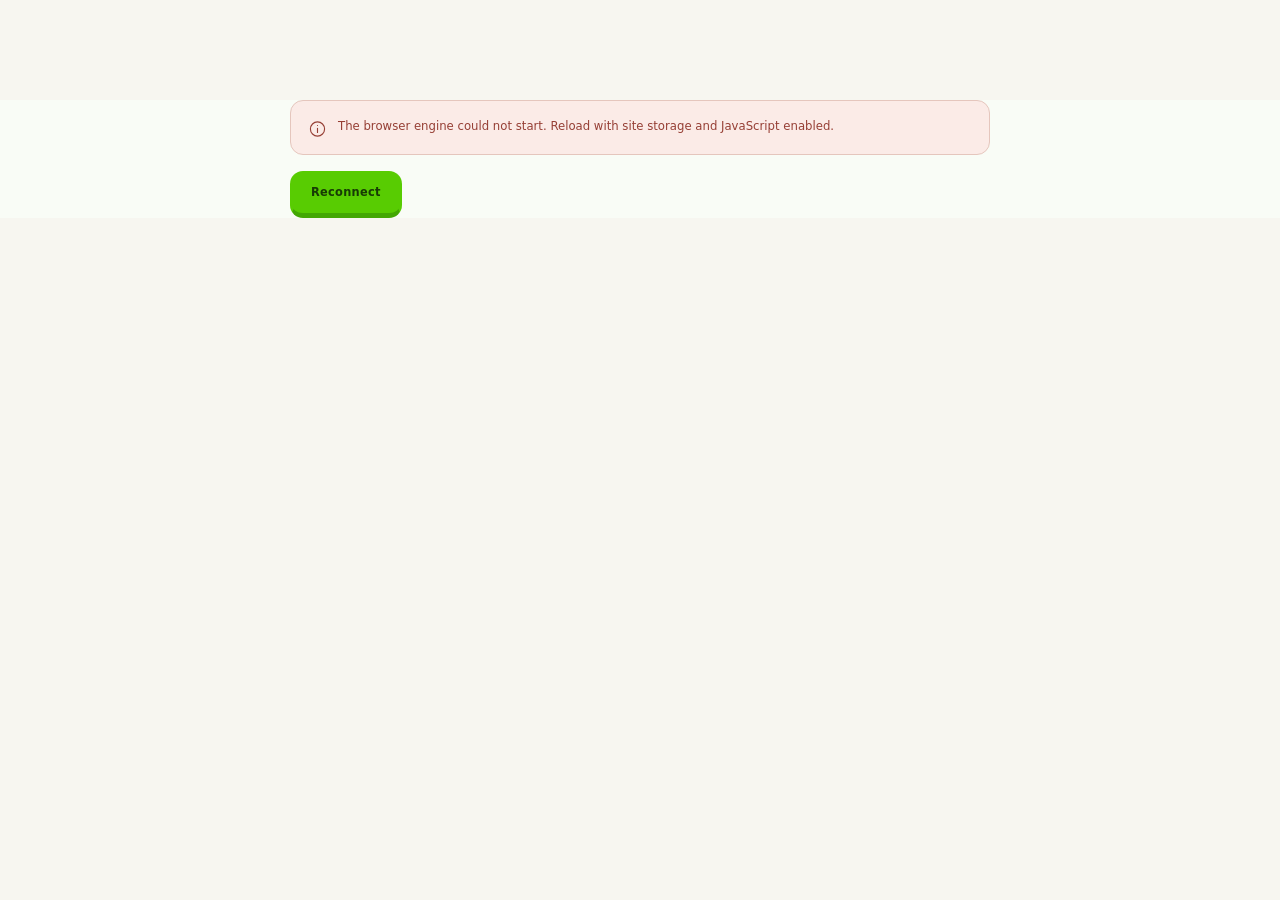
==== site/index.html @ 81c1c017 "Add runnable private browser learning edition" ====
<!doctype html>
<html lang="en">
<head>
  <meta charset="utf-8">
  <meta name="viewport" content="width=device-width, initial-scale=1">
  <meta name="theme-color" content="#58cc02">
  <meta name="description" content="A personal Chinese B learning atelier for Emmalyne, connecting Chinese communication with thoughtful hospitality.">
  <title>Emmalyne · Chinese Atelier</title>
  <link rel="icon" href="../public/assets/mark.svg" type="image/svg+xml">
  <link rel="stylesheet" href="./styles.css">
  <link rel="stylesheet" href="./daily.css">
  <link rel="stylesheet" href="./adventure.css">
  <script type="module" src="./boot.js"></script>
<link rel="stylesheet" href="./browser.css"></head>
<body>
  <a class="skip-link" href="#main">Skip to content</a>
  <div id="app"><div class="loading-screen"><span class="brand-mark">旅</span><p><span id="engine-status" role="status">Preparing your 20-lesson course…</span><small>First visit downloads a private learning engine. Progress stays in this browser.</small></p></div></div>
  <div id="toast" role="status" aria-live="polite"></div>
  <noscript>This learning app needs JavaScript. Enable JavaScript, then reload.</noscript>
</body>
</html>
---- site/styles.css ----
@charset "UTF-8";
:root{--paper:#f7f6f0;--white:#fffefa;--ink:#263b35;--muted:#6f7770;--line:#dedfd5;--green:#234b44;--green-light:#eaf0e8;--rust:#ad5c40;--sand:#eadfca;--red:#a33f35;--gold:#987d47;--sidebar:240px;--radius:15px;font-family:-apple-system,BlinkMacSystemFont,"Segoe UI","Noto Sans",Arial,"PingFang SC","Microsoft YaHei",sans-serif;color:var(--ink);background:var(--paper);font-size:15px;line-height:1.6}
*{box-sizing:border-box}body{margin:0}button,input,select,textarea{font:inherit}button,a,input,select,textarea{touch-action:manipulation}button,a{ -webkit-tap-highlight-color:transparent}button{cursor:pointer}a{color:inherit;text-decoration:none}p{margin:.5em 0 1em}h1,h2,h3,h4{line-height:1.2;letter-spacing:-.035em;margin:0 0 .6em}h1{font-family:Georgia,"Noto Serif SC","Songti SC",serif;font-size:clamp(2rem,3vw,3.1rem);font-weight:400}h2{font-family:Georgia,"Noto Serif SC","Songti SC",serif;font-size:1.7rem;font-weight:400}h3{font-size:1.08rem;font-weight:600;letter-spacing:-.015em}h4{font-size:1rem}small,.small{font-size:.8rem}.muted{color:var(--muted)}.eyebrow{font-size:.66rem;font-weight:700;letter-spacing:.16em;text-transform:uppercase;color:var(--muted);margin-bottom:12px}.serif{font-family:Georgia,"Songti SC",serif}.zh{font-family:"PingFang SC","Noto Sans SC","Microsoft YaHei",sans-serif;line-height:1.95;letter-spacing:.025em}.icon{width:20px;height:20px;vertical-align:middle;flex-shrink:0}.brand-mark{display:grid;place-items:center;width:43px;height:48px;color:#f6ebd5;background:var(--green);border-radius:14px 14px 3px 3px;font-family:serif;font-size:28px;flex-shrink:0}.loading-screen{min-height:100vh;display:flex;align-items:center;justify-content:center;flex-direction:column}.skip-link{position:fixed;left:10px;top:-70px;z-index:200;background:var(--green);color:white;padding:10px 20px}.skip-link:focus{top:10px}:focus-visible{outline:3px solid #b47b40;outline-offset:4px}button:disabled{opacity:.5;cursor:wait}::selection{background:#d5e4d4}
.sr-only{position:absolute;width:1px;height:1px;padding:0;margin:-1px;overflow:hidden;clip:rect(0,0,0,0);white-space:nowrap;border:0}fieldset.options{padding:0;border:0;min-width:0}.teacher-two{grid-template-columns:250px minmax(0,1fr)}
.sidebar{position:fixed;inset:0 auto 0 0;width:var(--sidebar);background:#eeefe7;border-right:1px solid var(--line);display:flex;flex-direction:column;padding:35px 23px;z-index:30}.brand{display:flex;gap:12px;align-items:center;padding:0 6px}.brand-name{font-family:Georgia,serif;font-size:1.18rem;line-height:1.25}.brand-name small{display:block;font-family:inherit;font-size:.67rem;letter-spacing:.1em;color:var(--muted);margin-top:5px}.student-tag{margin:35px 10px 20px;font-size:.65rem;letter-spacing:.15em;color:var(--muted)}.nav{display:grid;gap:8px}.nav a{display:flex;align-items:center;gap:13px;padding:12px 16px;font-size:.88rem;border-radius:9px;color:#646e64}.nav a:hover{background:#e1e6dc}.nav a.active{background:var(--green);color:#fff}.nav a.active .nav-dot{width:5px;height:5px;background:#ded5b7;border-radius:50%;margin-left:auto}.sidebar-note{margin-top:auto;border-top:1px solid #d1d7c9;padding:24px 10px 15px}.sidebar-note .icon{color:var(--gold);margin-bottom:12px}.sidebar-note p{font-family:Georgia,serif;font-size:1.15rem;line-height:1.5;margin-bottom:12px}.sidebar-note small{color:var(--muted);font-size:.72rem}.profile{display:flex;align-items:center;gap:11px;margin:20px 5px 0;border-top:1px solid #d1d7c9;padding-top:22px}.avatar{width:37px;height:37px;display:grid;place-items:center;background:#dbdfd1;border-radius:50%;font-family:Georgia,serif;color:var(--green)}.profile strong{font-size:.8rem}.profile small{display:block;font-size:.66rem;color:var(--muted)}.page{margin-left:var(--sidebar)}.topbar{height:86px;display:flex;align-items:center;justify-content:space-between;gap:12px;padding:0 48px;border-bottom:1px solid var(--line);font-size:.78rem;color:var(--muted)}.topbar-left,.topbar-right{display:flex;gap:14px;align-items:center}.topbar-left strong{font-weight:500;color:var(--ink)}.topbar-right .local-dot{width:6px;height:6px;border-radius:50%;background:#6d8c6a}.topbar-right time{border-right:1px solid var(--line);padding-right:16px}.menu-button{display:none}.main{max-width:1450px;margin:0 auto;padding:39px 48px 45px;min-height:calc(100vh - 160px)}.page-intro{display:flex;align-items:flex-start;justify-content:space-between;gap:20px;margin-bottom:28px}.page-intro p{font-size:.88rem;color:var(--muted);max-width:680px}.page-intro h1{margin-bottom:10px}.page-footer{padding:20px 48px 24px;color:var(--muted);font-size:.68rem;display:flex;justify-content:space-between;gap:20px;border-top:1px solid var(--line)}.page-footer a{text-decoration:underline}
.button{display:inline-flex;align-items:center;justify-content:center;gap:9px;border:1px solid var(--green);background:var(--green);color:#fff;padding:11px 19px;border-radius:7px;font-size:.81rem;font-weight:500;line-height:1.4;min-height:43px;transition:background .18s,transform .18s}.button:hover{background:#183c35;transform:translateY(-1px)}.button.secondary{background:transparent;color:var(--green);border-color:#b9c4b5}.button.secondary:hover{background:var(--green-light)}.button.light{background:var(--white);color:var(--ink);border-color:var(--line)}.button.small{font-size:.75rem;padding:8px 12px;min-height:36px}.button.danger{background:var(--red);border-color:var(--red)}.text-link{display:inline-flex;gap:7px;align-items:center;font-size:.79rem;color:var(--green);border:none;background:none;padding:5px 0;text-decoration:none;font-weight:600}.text-link:hover{text-decoration:underline}.text-link .icon{width:16px}.button-row{display:flex;align-items:center;gap:10px;flex-wrap:wrap}.icon-button{border:1px solid var(--line);border-radius:7px;background:var(--white);width:40px;height:40px;display:grid;place-items:center;color:var(--green)}
.hero{display:grid;grid-template-columns:1.12fr 1fr;background:#e8ecdf;border-radius:var(--radius);overflow:hidden;min-height:348px;margin:4px 0 25px}.hero-copy{padding:38px 35px}.hero-copy .eyebrow{color:#55705d}.hero h2{font-size:clamp(2rem,3vw,3.3rem);line-height:1.2;margin:0 0 19px;letter-spacing:-.04em}.hero h2 span{font-family:Georgia,serif;font-style:italic;color:#667954}.hero-copy p{color:#607061;font-size:.84rem;max-width:345px;line-height:1.75;margin-bottom:24px}.hero-visual{position:relative;min-height:310px}.hero-visual img{width:100%;height:100%;object-fit:cover;position:absolute;inset:0;filter:saturate(.75)}.hero-visual:after{content:"";position:absolute;inset:0;background:linear-gradient(90deg,#e8ecdf20,transparent 40%,#234b4420)}.destination-note{position:absolute;bottom:25px;left:25px;right:25px;z-index:1;background:#fffcf0e8;backdrop-filter:blur(5px);padding:17px 20px;display:flex;justify-content:space-between;gap:15px;border:1px solid #fff9}.destination-note .chinese-title{font-family:"Songti SC",Georgia,serif;font-size:1.6rem;letter-spacing:.1em}.destination-note small{display:block;font-size:.62rem;color:#667066;letter-spacing:.07em}.destination-note .stamp{border:1px solid #8e9b80;border-radius:50%;width:48px;height:48px;display:grid;place-items:center;color:#647559;font-size:.65rem;transform:rotate(-12deg)}.photo-credit{font-size:.57rem;position:absolute;top:13px;right:12px;background:#fff9;padding:3px 7px;color:#324a42;z-index:2;border-radius:3px}.stats-grid{display:grid;grid-template-columns:repeat(4,1fr);gap:15px;margin:25px 0 34px}.stat{padding:17px 20px;background:var(--white);border:1px solid var(--line);border-radius:10px}.stat-top{display:flex;align-items:center;justify-content:space-between;color:var(--muted);font-size:.7rem}.stat-top .icon{width:17px;height:17px;color:#7b8b71}.stat-value{font-family:Georgia,serif;font-size:1.9rem;line-height:1.4;margin:7px 0 2px}.stat-value small{font:400 .75rem -apple-system,sans-serif;color:var(--muted)}.stat-caption{font-size:.65rem;color:var(--muted)}.stat progress{margin-top:8px;height:4px}.section-heading{display:flex;justify-content:space-between;align-items:center;gap:15px;margin-bottom:17px}.section-heading h2{margin:0;font-size:1.5rem}.section-heading p{font-size:.76rem;color:var(--muted);margin:6px 0 0}.dashboard-columns{display:grid;grid-template-columns:minmax(0,1.8fr) minmax(255px,1fr);gap:25px}.panel{background:var(--white);border:1px solid var(--line);border-radius:var(--radius);padding:23px}.panel + .panel{margin-top:21px}.panel h3{margin-bottom:12px}.course-map{display:grid;grid-template-columns:repeat(10,1fr);gap:9px;margin:23px 0}.course-stop{aspect-ratio:1;display:grid;place-items:center;border:1px solid #d7dfd0;border-radius:8px;font-size:.76rem;color:#63745f;background:#f5f6ee;position:relative;min-height:32px}.course-stop:hover{border-color:var(--green);background:var(--green-light)}.course-stop.current{background:var(--green);color:white;border-color:var(--green)}.course-stop.complete{background:#dde9d7;color:#375e35;border-color:#b7ccb2}.course-stop.missing{border-style:dashed;color:#8f938a;background:transparent}.map-legend{display:flex;gap:17px;font-size:.63rem;color:var(--muted);flex-wrap:wrap}.map-legend span{display:flex;gap:5px;align-items:center}.legend-dot{width:7px;height:7px;background:#d7e3cf;border-radius:50%;display:inline-block}.legend-dot.dark{background:var(--green)}.legend-dot.hollow{background:transparent;border:1px solid #aeb9a9}.next-lesson{margin-top:24px;padding:20px;background:#eef1e6;border-radius:9px;display:flex;gap:18px;align-items:center}.lesson-number{width:51px;height:55px;background:#e2e7d6;color:#5e7051;display:grid;place-items:center;font-family:Georgia,serif;font-size:1.65rem;border-radius:5px;flex-shrink:0}.next-lesson h3{font-size:1rem;margin:5px 0}.next-lesson .eyebrow{margin:0;font-size:.6rem}.next-lesson .text-link{margin-left:auto}.activity-list{list-style:none;padding:0;margin:0}.activity-list li{padding:13px 0;border-bottom:1px solid var(--line);display:flex;gap:11px;align-items:flex-start}.activity-list li:last-child{border:0;padding-bottom:0}.activity-list .activity-symbol{display:grid;place-items:center;width:28px;height:28px;border-radius:50%;background:var(--green-light);color:#62805b;flex-shrink:0}.activity-symbol .icon{width:14px}.activity-list strong{font-size:.74rem;font-weight:500}.activity-list small{display:block;font-size:.63rem;color:var(--muted);margin-top:3px}.quiet-note{font-size:.8rem;color:var(--muted);line-height:1.8}.practice-banner{background:#eee3d1;border-color:#e2d5bb}.practice-banner .eyebrow{color:#8d7450}.practice-banner p{font-size:.8rem;color:#806d54}.tag{display:inline-flex;align-items:center;font-size:.61rem;line-height:1.5;padding:4px 8px;border-radius:4px;background:#edf0e7;color:#5d7154;font-weight:500;letter-spacing:.02em;white-space:nowrap}.tag.warm{background:#f3e8d6;color:#947247}.tag.gray{background:#eeeee8;color:#777c72}.tag.rust{background:#f6e5df;color:#995842}.tag.verified{background:#dfeedd;color:#36603b}.review-footnote{font-size:.7rem;color:var(--muted);margin-top:23px;line-height:1.7}.source-ref{font-size:.65rem;color:#88836e;display:inline-block;margin:3px 0}.origin-row{display:flex;gap:8px;align-items:center;flex-wrap:wrap;margin-bottom:12px}
.toolbar{display:flex;align-items:center;gap:12px;margin-bottom:25px;flex-wrap:wrap}.search-field{position:relative;flex:1;min-width:180px}.search-field .icon{position:absolute;left:14px;top:13px;width:17px;color:var(--muted)}.search-field input{padding-left:41px;width:100%}.field,input[type=text],input[type=password],input[type=search],select,textarea{border:1px solid #cdd3c6;background:var(--white);border-radius:7px;padding:10px 12px;color:var(--ink);min-height:43px}input::placeholder,textarea::placeholder{color:#8d9488}label{font-size:.8rem;font-weight:500}label.field-label{display:block;margin-bottom:7px}.field-full{display:block;width:100%}select{max-width:100%}textarea{width:100%;resize:vertical;line-height:1.8}textarea.code-editor{font-family:ui-monospace,SFMono-Regular,monospace;font-size:.76rem;line-height:1.55;min-height:500px;white-space:pre}.lesson-grid{display:grid;grid-template-columns:repeat(3,minmax(0,1fr));gap:18px}.lesson-card{border:1px solid var(--line);background:var(--white);border-radius:11px;padding:23px;display:flex;flex-direction:column;transition:border-color .2s,transform .2s}.lesson-card:hover{border-color:#9eaf96;transform:translateY(-2px)}.lesson-card .card-top{display:flex;justify-content:space-between;align-items:center;margin-bottom:19px}.lesson-card .number{font-family:Georgia,serif;font-size:1.7rem;color:#9ba58c}.lesson-card h3{font-size:1.13rem;line-height:1.5;margin-bottom:6px}.lesson-card .subtitle{font-size:.77rem;color:var(--muted);margin-bottom:23px;min-height:2em}.lesson-card .card-bottom{display:flex;justify-content:space-between;align-items:center;gap:8px;margin-top:auto;padding-top:17px;border-top:1px solid var(--line);font-size:.68rem;color:var(--muted)}.lesson-card progress{height:3px;margin-top:14px}progress{appearance:none;width:100%;height:5px;border:0;display:block;background:#e1e5d9;border-radius:5px;overflow:hidden}progress::-webkit-progress-bar{background:#e1e5d9;border-radius:5px}progress::-webkit-progress-value{background:#6f8662;border-radius:5px}progress::-moz-progress-bar{background:#6f8662;border-radius:5px}.studio-grid{display:grid;grid-template-columns:repeat(2,minmax(0,1fr));gap:16px;margin-top:18px}.studio-card{background:#f0e8d9;border:1px solid #e3d7c0;padding:23px;border-radius:11px}.studio-card h3{font-size:1.1rem;margin:10px 0}.studio-card p{font-size:.8rem;color:#847359}.studio-card:hover{border-color:#a98c61}.notice{display:flex;gap:12px;align-items:flex-start;background:#edf1e8;border:1px solid #d5dfce;padding:15px 18px;border-radius:8px;font-size:.78rem;margin:16px 0;color:#53654d;line-height:1.75}.notice .icon{width:17px;margin-top:3px}.notice.error{background:#fbebe7;border-color:#e5c6bd;color:#963f35}.notice.warning{background:#f7efdf;color:#846b3f;border-color:#eadbc0}.notice ul{padding-left:20px;margin:5px 0}.empty{text-align:center;padding:45px 25px;color:var(--muted)}.empty>.icon{width:28px;height:28px;color:#849675;margin-bottom:16px}.empty h3{color:var(--ink);margin-bottom:9px}.empty p{font-size:.82rem;max-width:470px;margin:0 auto 18px}.split-layout{display:grid;grid-template-columns:220px minmax(0,1fr);gap:27px;align-items:start}.section-nav{position:sticky;top:25px;display:grid;gap:4px}.section-nav a{padding:11px 13px;border-radius:7px;color:var(--muted);font-size:.78rem;display:flex;align-items:center;gap:10px}.section-nav a:hover{background:#eeefe5}.section-nav a.active{background:#e6ecdd;color:var(--green);font-weight:600}.section-nav .step{font-size:.65rem;width:20px;flex-shrink:0;color:#92a085}.section-nav .done{margin-left:auto;width:14px;height:14px;color:#638255}.lesson-heading{display:flex;gap:15px;justify-content:space-between;align-items:flex-start;margin-bottom:20px}.lesson-heading h1{font-size:clamp(1.8rem,2.6vw,2.7rem);line-height:1.5}.lesson-heading .eyebrow{margin-bottom:5px}.section-content{min-width:0}.content-card{background:var(--white);border:1px solid var(--line);padding:28px;border-radius:12px;margin-bottom:20px}.content-card h2{font-size:1.5rem}.content-card p{font-size:.86rem;line-height:1.8}.content-card ol,.content-card ul{font-size:.85rem;padding-left:21px;line-height:1.9}.content-card li{margin:8px 0}.learning-layers{display:grid;grid-template-columns:repeat(3,1fr);gap:13px;margin:23px 0}.layer{padding:18px;background:#eef0e5;border-radius:9px}.layer .num{font-family:Georgia,serif;font-size:1.4rem;color:#9ca18a}.layer h3{font-size:.87rem;margin:8px 0}.layer p{font-size:.74rem;color:var(--muted);margin:0}.section-bottom{display:flex;justify-content:space-between;align-items:center;gap:15px;flex-wrap:wrap;margin-top:27px;padding-top:21px;border-top:1px solid var(--line)}
.flashcard{width:100%;border:1px solid #cad4be;border-radius:13px;background:linear-gradient(135deg,#f2f2e4,#e9eddd);padding:37px 25px;min-height:295px;text-align:center;color:var(--ink);display:flex;align-items:center;justify-content:center;flex-direction:column}.flashcard:hover{border-color:#8b9d7d}.flashcard .word{font-size:2.6rem;margin:14px 0;font-weight:500;line-height:1.5;word-break:break-word}.flashcard .meaning{font-family:Georgia,serif;font-size:1.65rem;line-height:1.4;margin:18px 0}.flashcard .example{font-size:1rem;line-height:1.9;max-width:540px}.flashcard .flip-hint{font-size:.65rem;color:#7e8b71;margin-top:20px}.flashcard .pinyin{color:#7b886c;font-size:.9rem}.review-controls{display:flex;justify-content:center;gap:8px;margin-top:20px;flex-wrap:wrap}.review-controls button{min-width:78px}.review-controls small{display:block;font-size:.6rem;margin-top:3px}.vocab-head{display:flex;align-items:center;justify-content:space-between;gap:15px;margin-bottom:18px;flex-wrap:wrap}.toggle{display:flex;gap:7px;align-items:center;font-size:.72rem}.vocab-list{display:grid;gap:0}.vocab-row{padding:15px 0;border-bottom:1px solid var(--line);display:grid;grid-template-columns:minmax(95px,1fr) minmax(0,2fr) auto;gap:14px;align-items:start}.vocab-row:last-child{border-bottom:0}.vocab-word{font-size:1.08rem}.vocab-row p{font-size:.78rem;margin:0}.vocab-row .pinyin{font-size:.7rem;color:var(--muted)}.vocab-row .example{font-size:.84rem;margin-top:5px}.reading-text{background:#f3f2e9;border-left:3px solid #bdc6ab;padding:23px 25px;margin:20px 0}.reading-text p{font-size:1.05rem;line-height:2.05;margin-bottom:13px;overflow-wrap:anywhere}.reading-text p:last-child{margin-bottom:0}.reading-questions{font-size:.83rem}.pattern-example{display:block;padding:13px 17px;background:#f0f2e7;border-radius:5px;margin:8px 0;font-size:.95rem}.question-card{border:1px solid var(--line);background:var(--white);border-radius:10px;padding:24px;margin:18px 0}.question-card h3{font-size:.95rem;line-height:1.65;margin:10px 0 16px}.options{display:grid;gap:9px;margin:15px 0}.option{display:flex;align-items:center;gap:11px;background:#f7f7ef;border:1px solid #e0e4d7;border-radius:7px;padding:13px 15px;cursor:pointer;font-size:.85rem;font-weight:400;line-height:1.65}.option:has(input:checked){background:#e9efdf;border-color:#8ba17b}.option input{accent-color:var(--green);flex-shrink:0;width:16px;height:16px}.answer-input{display:block;width:100%;margin-bottom:15px}.answer-feedback{margin-top:15px}.feedback{font-size:.82rem;padding:15px;border-left:3px solid #79926c;background:#edf3e7;line-height:1.8;border-radius:0 5px 5px 0}.feedback.incorrect{border-color:#b27b43;background:#f9f0df;color:#7b613c}.feedback strong{display:block;margin-bottom:4px}.task-prompt{font-size:.94rem!important;line-height:1.9!important}.writing-meta{display:flex;justify-content:space-between;font-size:.7rem;color:var(--muted);margin:7px 0 16px;gap:10px}.response-box{min-height:225px;font-size:1.05rem}.details{border-top:1px solid var(--line);padding:15px 0;margin-top:14px}.details summary{cursor:pointer;font-size:.8rem;color:var(--green);font-weight:600}.details p,.details ul{margin-top:14px}.challenge-box{background:#f4ead9;padding:18px;border-radius:7px;margin-top:15px}.challenge-box p{font-size:.8rem;margin-bottom:0}.rubric-grid{display:grid;grid-template-columns:repeat(2,minmax(0,1fr));gap:10px;margin:16px 0}.rubric-item{padding:13px 15px;border:1px solid var(--line);border-radius:6px;font-size:.72rem}.rubric-item strong{display:block;color:var(--green);margin-bottom:7px;font-size:.76rem}.rubric-item p{font-size:.74rem;margin:0}.model-output{padding:21px;background:#edf0e6;border-radius:7px;margin:14px 0}.model-output p{white-space:pre-wrap}.source-slide{border:1px solid var(--line);background:var(--white);border-radius:9px;margin:12px 0;overflow:hidden}.source-slide>summary{padding:16px 19px;cursor:pointer;font-size:.8rem;display:flex;align-items:center;justify-content:space-between;gap:10px}.source-slide[open]>summary{border-bottom:1px solid var(--line)}.source-body{padding:20px}.source-body pre{white-space:pre-wrap;overflow-wrap:anywhere;font:400 .85rem/1.9 -apple-system,"PingFang SC",sans-serif}.source-images{display:grid;grid-template-columns:repeat(3,minmax(0,1fr));gap:12px;margin-top:20px}.source-images figure{margin:0;background:#f2f1e9;border-radius:5px;padding:8px}.source-images img{width:100%;height:135px;object-fit:contain;display:block}.source-images figcaption{font-size:.59rem;color:var(--muted);line-height:1.5;margin-top:7px;overflow-wrap:anywhere}.source-issues{font-size:.72rem!important;color:#8b7651}.source-table{overflow:auto}.source-table table{min-width:350px}.source-table td{font-size:.75rem}.source-key{overflow-wrap:anywhere;font-family:ui-monospace,monospace;font-size:.67rem}
.practice-tabs{display:flex;gap:8px;flex-wrap:wrap;margin-bottom:24px}.practice-tabs a{font-size:.75rem;padding:9px 14px;border:1px solid var(--line);border-radius:6px;background:var(--white)}.practice-tabs a.active{background:var(--green);color:white;border-color:var(--green)}.practice-intro{max-width:800px}.practice-grid{display:grid;grid-template-columns:minmax(0,1fr) 260px;gap:25px}.sticky-note{position:sticky;top:20px}.review-count{font-family:Georgia,serif;font-size:2.4rem;line-height:1.3}.work-card{background:var(--white);border:1px solid var(--line);border-radius:10px;padding:24px;margin-bottom:19px}.work-card .work-header{display:flex;justify-content:space-between;gap:14px;align-items:flex-start;margin-bottom:15px}.work-card h3{font-size:1.05rem;margin:10px 0 5px}.work-text{background:#f5f4eb;padding:20px;border-radius:7px;font-size:.95rem;line-height:2;white-space:pre-wrap;max-height:350px;overflow:auto}.teacher-feedback{border-left:3px solid #68855c;background:#eaf1e5;padding:17px 20px;margin:17px 0;font-size:.82rem}.teacher-feedback p{white-space:pre-wrap}.score-tags{display:flex;gap:7px;flex-wrap:wrap;font-size:.66rem}.score-tags span{background:#dce7d4;padding:4px 8px;border-radius:4px}.insight-grid{display:grid;grid-template-columns:repeat(2,minmax(0,1fr));gap:18px;margin:22px 0}.insight-grid .panel{margin:0}.bar-row{display:grid;grid-template-columns:1fr 60px;align-items:center;gap:12px;font-size:.73rem;margin:14px 0}.bar-row small{display:block;color:var(--muted);font-size:.65rem}.table-wrap{overflow:auto;border:1px solid var(--line);border-radius:8px}table{border-collapse:collapse;width:100%;min-width:600px;text-align:left;background:var(--white);font-size:.75rem}th{font-size:.64rem;text-transform:uppercase;letter-spacing:.06em;color:var(--muted);background:#f0f1e8;padding:12px 15px;border-bottom:1px solid var(--line);font-weight:500}td{padding:13px 15px;border-bottom:1px solid var(--line);vertical-align:top}tr:last-child td{border-bottom:0}td .text-link{font-size:.72rem}.teacher-login{max-width:480px;margin:70px auto;padding:35px;border:1px solid var(--line);border-radius:13px;background:var(--white)}.teacher-login .brand-mark{margin-bottom:25px}.teacher-login h1{font-size:2rem}.teacher-login p{font-size:.83rem;color:var(--muted)}.teacher-login input{width:100%;margin:8px 0 17px}.teacher-login .button{width:100%}.teacher-tabs{display:flex;gap:10px;margin:20px 0 28px;border-bottom:1px solid var(--line);overflow:auto}.teacher-tabs a{padding:10px 4px 13px;white-space:nowrap;font-size:.8rem;color:var(--muted);margin-right:13px}.teacher-tabs a.active{border-bottom:2px solid var(--green);color:var(--green)}.teacher-two{display:grid;grid-template-columns:250px minmax(0,1fr);gap:24px}.teacher-lesson-list{display:grid;gap:2px;max-height:700px;overflow:auto}.teacher-lesson-list a{display:flex;gap:10px;align-items:center;font-size:.76rem;padding:10px;border-radius:6px}.teacher-lesson-list a:hover,.teacher-lesson-list a.active{background:#e9eddf}.teacher-lesson-list .num{color:#859376;font-size:.7rem}.edit-field{margin-bottom:18px}.edit-field textarea{min-height:85px}.teacher-score{display:grid;grid-template-columns:1fr 110px;gap:14px;align-items:center;padding:11px 0;border-bottom:1px solid var(--line)}.teacher-score label{font-size:.78rem}.teacher-score select{width:100%}.teacher-score small{display:block;font-size:.68rem;color:var(--muted);font-weight:400;margin-top:4px}.login-hint{font-size:.72rem!important;color:var(--muted)}.busy-banner{padding:15px;background:#eef1e4;border:1px solid #d6dfc9;font-size:.8rem;margin-top:20px}.file-input{display:block;width:100%;margin:10px 0}.reflection-label{font-size:.9rem;margin:20px 0 10px;display:block}.source-counts{display:flex;gap:20px;font-size:.75rem;flex-wrap:wrap;margin:15px 0}.draft-indicator{font-size:.7rem;color:#967744}.full-width{grid-column:1/-1}.danger-zone{margin-top:30px}.scroll-anchor{scroll-margin-top:30px}#toast{position:fixed;bottom:25px;left:calc(50% + var(--sidebar)/2);transform:translate(-50%,20px);z-index:100;max-width:calc(100% - 35px);background:#234b44;color:white;padding:13px 22px;border-radius:8px;box-shadow:0 8px 30px #182e3320;font-size:.8rem;opacity:0;pointer-events:none;transition:.2s}#toast.visible{opacity:1;transform:translate(-50%,0)}#toast.error{background:#973e33}.top-error{max-width:700px;margin:100px auto}.nowrap{white-space:nowrap}
@media(min-width:1600px){.main{padding-top:45px}.hero{min-height:380px}.hero-copy{padding:45px}.hero h2{font-size:3.5rem}}
@media(max-width:1250px){:root{--sidebar:210px}.sidebar{padding:28px 17px}.main{padding:30px}.topbar{padding:0 30px}.page-footer{padding:20px 30px}.hero-copy{padding:30px}.hero h2{font-size:2.6rem}.lesson-grid{grid-template-columns:repeat(2,minmax(0,1fr))}.stats-grid{gap:10px}.stat{padding:15px}.dashboard-columns{grid-template-columns:minmax(0,1.5fr) minmax(235px,1fr);gap:18px}.panel{padding:20px}.split-layout{grid-template-columns:180px minmax(0,1fr);gap:20px}.course-map{gap:6px}.practice-grid{grid-template-columns:minmax(0,1fr) 220px}.teacher-two{grid-template-columns:210px minmax(0,1fr)}}
@media(max-width:1000px){.hero{grid-template-columns:1.1fr .9fr}.hero h2{font-size:2.2rem}.hero-copy{padding:28px}.stats-grid{grid-template-columns:repeat(2,1fr)}.dashboard-columns{grid-template-columns:1fr}.dashboard-right{display:grid;grid-template-columns:repeat(2,minmax(0,1fr));gap:18px}.dashboard-right .panel{margin:0}.split-layout{grid-template-columns:1fr}.section-nav{position:static;display:flex;overflow-x:auto;padding:6px 0 13px;gap:6px}.section-nav a{white-space:nowrap;background:#eeefe6;font-size:.73rem}.section-nav .step{display:none}.learning-layers{gap:9px}.layer{padding:15px}.practice-grid{grid-template-columns:1fr}.sticky-note{position:static}.teacher-two{grid-template-columns:1fr}.teacher-lesson-list{max-height:200px;display:grid;grid-template-columns:repeat(2,1fr);border:1px solid var(--line);padding:6px;border-radius:7px}.teacher-tabs a{font-size:.75rem}.source-images{grid-template-columns:repeat(2,minmax(0,1fr))}}
@media(max-width:760px){:root{--sidebar:0px;font-size:14px}.sidebar{width:245px;transform:translateX(-100%);transition:transform .2s;box-shadow:4px 0 30px #183c3515}.sidebar.open{transform:translateX(0)}.page{margin:0}.menu-button{display:grid}.topbar{height:70px;padding:0 20px}.topbar-left{gap:11px}.topbar-right time{display:none}.main{padding:25px 20px 30px}.page-footer{padding:20px;display:block;font-size:.65rem}.page-footer span{display:block;margin-top:5px}.page-intro{margin-bottom:22px}.page-intro h1{font-size:2.3rem}.page-intro .button{padding:9px 12px}.hero{grid-template-columns:1fr 1fr;min-height:330px}.hero-copy{padding:25px 23px}.hero h2{font-size:2.35rem}.hero-copy p{font-size:.8rem}.hero-visual{min-height:330px}.destination-note{left:13px;right:13px;bottom:15px;padding:13px}.destination-note .stamp{display:none}.destination-note .chinese-title{font-size:1.3rem}.photo-credit{font-size:.5rem;right:7px;left:7px;top:10px}.course-map{gap:10px}.course-stop{max-height:50px}.dashboard-right{grid-template-columns:1fr 1fr}.lesson-heading{gap:8px}.lesson-heading h1{font-size:1.9rem}.content-card{padding:23px}.rubric-grid{grid-template-columns:1fr 1fr}.teacher-login{margin:35px auto}.source-images img{height:120px}.teacher-lesson-list{grid-template-columns:repeat(2,1fr)}}
@media(max-width:520px){.hero{grid-template-columns:1fr}.hero-copy{padding:28px}.hero h2{font-size:2.8rem}.hero-visual{min-height:210px}.destination-note{left:22px;right:22px;bottom:18px}.destination-note .stamp{display:grid}.photo-credit{left:auto;right:10px}.stats-grid{gap:10px;margin-bottom:26px}.stat-value{font-size:1.8rem}.stat{padding:14px}.stat-top{font-size:.67rem}.stat-caption{font-size:.62rem}.dashboard-right{grid-template-columns:1fr}.course-map{grid-template-columns:repeat(5,1fr);gap:9px}.course-stop{aspect-ratio:1.3;max-height:45px}.next-lesson{padding:15px;gap:12px;flex-wrap:wrap}.next-lesson .text-link{margin-left:63px}.lesson-grid,.studio-grid{grid-template-columns:1fr}.lesson-card{padding:20px}.lesson-card .subtitle{min-height:0;margin-bottom:16px}.page-intro{flex-wrap:wrap}.page-intro p{font-size:.8rem}.toolbar{gap:9px}.toolbar select{flex:1;min-width:140px}.learning-layers{grid-template-columns:1fr}.layer{display:grid;grid-template-columns:25px 1fr;gap:0 12px}.layer .num{grid-row:1/3}.layer h3{margin:2px 0 7px}.layer p{grid-column:2}.content-card{padding:20px}.question-card{padding:19px}.flashcard{padding:25px 20px;min-height:290px}.flashcard .word{font-size:2.3rem}.vocab-row{grid-template-columns:1fr;gap:4px}.vocab-row .source-ref{justify-self:start}.vocab-row .vocab-word{display:flex;align-items:baseline;gap:10px}.vocab-head{align-items:flex-start}.rubric-grid{grid-template-columns:1fr}.insight-grid{grid-template-columns:1fr}.insight-grid .panel{padding:20px}.work-card{padding:19px}.work-card .work-header{display:block}.source-images{grid-template-columns:repeat(2,minmax(0,1fr));gap:8px}.source-images img{height:95px}.reading-text{padding:18px}.reading-text p{font-size:1rem}.review-controls button{min-width:65px;padding:8px 10px}.teacher-lesson-list{grid-template-columns:1fr}.teacher-score{grid-template-columns:1fr 90px}.topbar-right{font-size:.67rem}.topbar-left strong{font-size:.75rem}.section-bottom .button{width:100%}.teacher-tabs{gap:4px}.teacher-tabs a{margin-right:8px}#toast{left:50%;width:max-content;max-width:calc(100% - 25px)}}
@media(prefers-reduced-motion:reduce){*{transition:none!important;scroll-behavior:auto!important}.button:hover,.lesson-card:hover{transform:none}}
@media print{.sidebar,.topbar,.page-footer,.toolbar,.button,.practice-tabs{display:none!important}.page{margin:0}.main{padding:0}.work-text{max-height:none}.work-card{break-inside:avoid}body{background:white}}

.success-criteria{padding:16px 20px;background:#edf1e8;border-left:3px solid #718664;margin:18px 0}.success-criteria h3{font-size:.9rem}.discussion-item{padding:12px 0;border-bottom:1px solid var(--line)}
---- site/daily.css ----
/* Daily learning layer: quiet travel journal, clear retrieval, responsive controls. */
.daily-hero{display:grid;grid-template-columns:1.1fr 1fr;gap:20px;background:#e6ecdf;border:1px solid #d5deca;border-radius:22px;padding:42px;overflow:hidden;margin:25px 0}.daily-hero h2{font:400 clamp(2.5rem,4.2vw,4.2rem)/1.1 Georgia,serif;letter-spacing:-.04em;margin:20px 0}.daily-hero h2 em{font-weight:400;color:#627b53}.daily-hero p{max-width:430px;font-size:.9rem;color:#53624c;line-height:1.8}.daily-hero .button{margin:10px 0}.journey-illustration{position:relative;min-height:320px;background:radial-gradient(ellipse at 50% 95%,#b2c39e 0,transparent 65%)}.destination-building{position:absolute;bottom:20px;left:18%;width:70%;height:220px;background:#f2e6cb;border:1px solid #d2bc94;border-radius:100px 100px 8px 8px;box-shadow:10px 14px 0 #234b4410;display:flex;align-items:center;justify-content:center;gap:17px;padding-bottom:25px}.destination-building span{height:90px;width:32px;border-radius:30px 30px 0 0;background:linear-gradient(90deg,#8aa28e 47%,#d6c298 48%,#d6c298 52%,#8aa28e 53%);border:5px solid #e0cfaa}.destination-building strong{position:absolute;bottom:29px;font:600 .66rem/1.2 Georgia,serif;letter-spacing:.17em}.destination-building small{position:absolute;bottom:12px;font-size:.42rem;letter-spacing:.12em}.travel-stamp{position:absolute;top:9px;left:10%;border:1px solid #7e8e70;border-radius:50%;width:78px;height:78px;display:grid;place-content:center;text-align:center;font-size:.65rem;line-height:1.5;transform:rotate(-14deg)}.compass{position:absolute;right:0;top:0;color:#9c855c;font-family:Georgia,serif}.route-marker{position:absolute;z-index:2;border-radius:50%;background:#234b44;color:#fff;padding:11px;font-size:.8rem;box-shadow:0 0 0 7px #fff5}.route-marker.one{bottom:7px;left:2%}.route-marker.two{top:90px;right:0;background:#9b7048}.illustration-route{position:absolute;inset:48px 15px 10px;border:2px dashed #8d9f7c;border-radius:50%;transform:rotate(-20deg)}
.daily-summary{display:grid;grid-template-columns:1fr 1fr;gap:20px;margin:26px 0}.daily-goal,.weekly-card{padding:25px;background:var(--white);border:1px solid var(--line);border-radius:14px}.daily-goal h3,.weekly-card h3{font-size:1.05rem}.goal-orbit{display:grid;place-content:center;width:57px;height:57px;background:#e4ecd9;border:3px solid #81966d;border-radius:50%;font-weight:700;font-size:.8rem}.compact-settings{display:flex;flex-wrap:wrap;align-items:end;gap:15px}.compact-settings label{display:grid;gap:5px;font-size:.7rem}.compact-settings select{max-width:145px;font-size:.75rem}.week-calendar{display:flex;justify-content:space-between;gap:6px;margin:20px 0}.week-day{text-align:center;display:grid;gap:7px;font-size:.65rem;color:#71806b;flex:1}.week-day strong{border-radius:50%;width:33px;height:33px;background:#f0f1e9;display:grid;place-content:center;margin:auto;font-size:.7rem}.week-day strong .icon{width:16px;height:16px}.week-day.active strong{background:#345a46;color:white}.week-day.today strong{outline:2px solid #b29465;outline-offset:3px}.week-day small{font-size:.6rem}.micro-stats{display:grid;grid-template-columns:repeat(4,minmax(0,1fr));margin:25px 0;gap:15px}.micro-stats>div{display:grid;padding:8px 0 8px 17px;border-left:2px solid #cfdbc2;gap:7px}.micro-stats strong{font:400 2rem Georgia,serif}.micro-stats small{font:.9rem Georgia,serif;color:var(--muted)}.micro-stats span{font-size:.73rem;color:var(--muted)}.micro-section{margin-top:40px}.today-grid{display:grid;grid-template-columns:repeat(3,minmax(0,1fr));gap:15px}.today-card{background:var(--white);border:1px solid var(--line);padding:25px;border-radius:13px;display:flex;flex-direction:column;align-items:flex-start}.today-card h3{font-size:1.04rem;margin:20px 0 10px}.today-card p{font-size:.8rem;color:var(--muted);line-height:1.8;flex:1}.today-card .button{font-size:.72rem;padding:10px 13px}.step-order{border:1px solid #d9cdb5;border-radius:50%;padding:8px;color:#9c8050;font:400 1.1rem Georgia}.micro-tag{font-size:.62rem;background:#edf0e6;color:#5f7352;border:1px solid #d8e0cf;border-radius:20px;padding:5px 10px;display:inline-block;line-height:1.4}.achievement-grid{display:grid;grid-template-columns:repeat(4,minmax(0,1fr));gap:12px}.achievement{display:grid;gap:9px;padding:20px;border:1px solid var(--line);border-radius:12px;background:#f1f1e9;color:#76796c}.achievement>.icon{width:24px;height:24px;color:#8c9583}.achievement strong{font-size:.8rem}.achievement small{font-size:.65rem;line-height:1.6}.achievement>span{font-size:.6rem}.achievement.earned{background:#e9efdf;border-color:#aabd98;color:#34583d}.achievement.earned>.icon{color:#406b43}.path-legend{display:flex;flex-wrap:wrap;gap:17px;margin:25px 0;font-size:.72rem}.path-legend>span{display:flex;align-items:center;gap:7px}.node-key{width:12px;height:12px;border-radius:50%;background:#e0e2d7}.node-key.available{background:#b7c992}.node-key.in_progress{background:#e2c17e}.node-key.completed{background:#416d48}.node-key.mastered{background:#b48b43}.journey-path{display:grid;gap:25px}.unit-path{background:var(--white);border:1px solid var(--line);padding:28px 32px;border-radius:17px;position:relative;overflow:hidden}.unit-path header{display:flex;align-items:center;justify-content:space-between;gap:15px}.unit-path h2{font-size:1.5rem;margin:7px 0}.unit-path p{font-size:.8rem;color:var(--muted)}.unit-stamp{border:1px solid #d6d9c7;border-radius:50%;min-width:47px;height:47px;display:grid;place-content:center;color:#7c8b70;font:400 1.3rem Georgia}.step-track{display:grid;grid-template-columns:repeat(5,minmax(0,1fr));position:relative;margin:20px 0 25px}.step-track:before{content:'';position:absolute;left:10%;right:10%;top:35px;height:3px;background:#dde3d4}.path-stop{z-index:1;display:grid;justify-items:center;align-content:start;gap:8px;text-align:center;min-width:0}.path-node{display:grid;place-content:center;width:70px;height:70px;border-radius:50%;border:3px solid #d5dace;background:#f0f1e9;color:#7b8971;box-shadow:0 5px 0 #d5dace;transition:transform .2s,box-shadow .2s}.path-node:hover{transform:translateY(-3px)}.path-node .icon{width:26px;height:26px}.path-stop.available .path-node{background:#edf3df;border-color:#8ca76e;box-shadow:0 5px 0 #8ca76e;color:#355f37}.path-stop.in_progress .path-node{background:#f7ecd2;border-color:#b2975d;box-shadow:0 5px 0 #b2975d;color:#85652f}.path-stop.completed .path-node{background:#3b6247;color:white;border-color:#34593d;box-shadow:0 5px 0 #244b30}.path-stop.mastered .path-node{background:#b08b4b;color:white;border-color:#9a783b;box-shadow:0 5px 0 #806334}.path-stop>span{font-size:.65rem;letter-spacing:.04em;font-weight:600;margin-top:8px}.path-stop>small,.path-stop>em{font-size:.62rem;color:var(--muted);font-style:normal}.micro-step-progress{display:flex;gap:12px;margin:25px 0}.micro-step-progress span{display:grid;place-content:center;width:36px;height:36px;border-radius:50%;background:#e7eadf;font-size:.8rem}.micro-step-progress .current{outline:2px solid #8d9f79;outline-offset:3px}.micro-step-progress .completed,.micro-step-progress .mastered{background:#3d6046;color:white}.recall-grid{display:grid;grid-template-columns:repeat(3,minmax(0,1fr));gap:14px;margin:23px 0}.recall-tile{padding:20px;border:1px solid var(--line);border-radius:12px;display:grid;justify-items:start;align-content:start;gap:12px;background:#f6f6ef;min-width:0}.recall-tile>span{font-size:1.6rem}.recall-tile small{font-size:.62rem;color:var(--muted)}.recall-tile .source-ref{margin:0}.micro-response{width:100%;font-size:1.05rem;line-height:1.9;margin-bottom:17px}.confirm-check{display:flex;align-items:flex-start;gap:11px;font-size:.8rem;line-height:1.8;margin:20px 0}.confirm-check input{margin-top:5px;flex-shrink:0}.review-tabs{display:flex;flex-wrap:wrap;gap:8px;margin:25px 0}.review-tabs button{border:1px solid var(--line);background:var(--white);border-radius:20px;padding:10px 14px;font-size:.75rem}.review-tabs button strong{margin-left:5px}.review-tabs .active{background:#345b42;color:white;border-color:#345b42}.queue-row{display:flex;gap:20px;justify-content:space-between;align-items:center;border:1px solid var(--line);background:var(--white);border-radius:12px;padding:23px;margin:13px 0}.queue-row>div{min-width:0}.queue-row h3{font-size:1.07rem;line-height:1.7;margin:10px 0;overflow-wrap:anywhere}.queue-row small{font-size:.68rem;color:var(--muted)}.queue-row>.button{flex-shrink:0}.retrieval-card{max-width:850px;margin:25px auto;padding:36px}.retrieval-card h2{font:400 1.6rem/1.7 -apple-system,BlinkMacSystemFont,'PingFang SC',sans-serif;margin:20px 0}.retrieval-card textarea{width:100%;line-height:1.9;font-size:1.05rem;margin:13px 0}.retrieval-feedback{padding:22px;background:#e9f0e1;border-left:3px solid #688958;margin:24px 0}.retrieval-feedback.needs-work{background:#f7eedb;border-color:#ad8951}.retrieval-feedback small{font-size:.72rem}.rating-grid{display:grid;grid-template-columns:repeat(4,minmax(0,1fr));gap:10px;margin:25px 0}.rating-grid button{display:grid;text-align:center;justify-content:center;padding:13px 8px}.rating-grid small{display:block;font-weight:400;font-size:.6rem;line-height:1.6;margin-top:6px}.rating-grid button:disabled{opacity:.4;cursor:not-allowed}.word-bank{display:flex;flex-wrap:wrap;gap:9px;margin:18px 0}.phrase-grid,.challenge-grid{display:grid;grid-template-columns:repeat(2,minmax(0,1fr));gap:18px}.phrase-grid>.content-card,.challenge-grid>.content-card{margin:0 0 10px}.phrase-grid h2,.challenge-grid h2{font-size:1.4rem}.analytics-bars>div{display:grid;grid-template-columns:minmax(0,1fr) 90px 25px;gap:12px;align-items:center;margin:13px 0;font-size:.7rem}.analytics-bars>div span{overflow-wrap:anywhere}.analytics-bars progress{height:7px}.analytics-bars strong{text-align:right}.session-finished{animation:arrival .4s ease-out}.sidebar .nav{gap:2px}.sidebar .nav a{padding-top:11px;padding-bottom:11px}.sidebar-note{margin-top:20px}@keyframes arrival{from{opacity:.4;transform:translateY(6px)}to{opacity:1;transform:none}}
@media(max-width:1100px){.daily-hero{padding:28px}.daily-hero h2{font-size:3rem}.achievement-grid{grid-template-columns:repeat(2,minmax(0,1fr))}.today-grid{grid-template-columns:1fr}.today-card{display:grid;grid-template-columns:40px 1fr auto;column-gap:17px;align-items:center}.today-card h3{margin:0}.today-card p{grid-column:2;margin:7px 0}.today-card .button{grid-column:3;grid-row:1/3}.recall-grid{grid-template-columns:repeat(2,minmax(0,1fr))}.daily-summary{grid-template-columns:1fr}.daily-goal .section-heading{margin:0 0 15px}}
@media(max-width:760px){.daily-hero{grid-template-columns:1fr 1fr;padding:25px;gap:7px}.daily-hero h2{font-size:2.8rem}.journey-illustration{min-height:300px}.destination-building{left:12%;width:80%;gap:9px}.destination-building span{width:25px}.destination-building strong{font-size:.5rem}.destination-building small{font-size:.36rem}.micro-stats{gap:8px}.micro-stats strong{font-size:1.7rem}.unit-path{padding:24px 18px}.path-node{width:56px;height:56px}.step-track:before{top:29px}.path-stop>span{font-size:.55rem;letter-spacing:0}.path-stop>em{font-size:.55rem}.path-stop>small{font-size:.58rem}.step-track{column-gap:4px}.challenge-grid,.phrase-grid{grid-template-columns:1fr}.retrieval-card{padding:24px}.queue-row{padding:20px}.rating-grid{grid-template-columns:repeat(2,minmax(0,1fr))}.today-card{grid-template-columns:35px 1fr}.today-card .button{grid-column:2;grid-row:auto;justify-self:start;margin-top:8px}.queue-row form{max-width:52%}}
@media(max-width:520px){.daily-hero{grid-template-columns:1fr;padding:27px}.daily-hero h2{font-size:3rem}.journey-illustration{min-height:235px;max-width:350px;width:100%;margin:auto}.destination-building{height:180px;width:66%;left:23%}.destination-building span{height:70px}.travel-stamp{top:10px;left:3%}.route-marker.two{top:45px}.micro-stats{grid-template-columns:repeat(2,minmax(0,1fr));gap:20px}.daily-goal,.weekly-card{padding:20px}.achievement{padding:15px}.achievement-grid{gap:10px}.unit-path h2{font-size:1.3rem}.step-track{margin-top:26px}.path-node{width:45px;height:45px;border-width:2px}.path-node .icon{width:20px;height:20px}.step-track:before{top:23px}.path-stop{gap:6px}.path-stop>span{font-size:.48rem}.path-stop>em{font-size:.5rem}.path-stop>small{font-size:.55rem}.unit-path{padding:20px 12px}.unit-stamp{min-width:36px;height:36px;font-size:1rem}.unit-path header{padding:0 6px}.recall-grid{grid-template-columns:1fr 1fr;gap:9px}.recall-tile{padding:13px}.recall-tile>span{font-size:1.35rem}.recall-tile .button{font-size:.67rem;padding:8px 10px}.recall-tile .text-link{font-size:.62rem}.queue-row{display:block}.queue-row .button{margin-top:12px}.queue-row form{max-width:100%;margin-top:15px}.review-tabs{gap:7px}.review-tabs button{padding:9px 12px;font-size:.7rem}.micro-response{font-size:1rem}.analytics-bars>div{grid-template-columns:minmax(0,1fr) 70px 20px}.confirm-check{font-size:.76rem}}
@media(prefers-reduced-motion:reduce){.session-finished{animation:none}.path-node{transition:none}}
.phrase-theme{display:flex;gap:12px;align-items:end;margin:15px 0;flex-wrap:wrap}.phrase-theme label{display:grid;gap:5px;font-size:.68rem}.phrase-theme select{font-size:.72rem;max-width:230px}.vocab-row .source-key{display:block;margin-top:5px}.unit-path:has(.completed) .path-stop.completed .path-node{animation:arrival .35s ease-out}
@media(max-width:520px){.step-track{grid-template-columns:1fr;gap:15px;padding:0 12px}.step-track:before{left:35px;top:10px;bottom:15px;right:auto;width:3px;height:auto}.path-stop{display:grid;grid-template-columns:58px 1fr 75px;grid-template-rows:auto auto;text-align:left;justify-items:start;align-items:center;gap:4px 10px}.path-node{grid-column:1;grid-row:1/3;width:48px;height:48px}.path-stop>span{grid-column:2;grid-row:1;font-size:.82rem;letter-spacing:.03em;margin:0;align-self:end}.path-stop>small{grid-column:2;grid-row:2;font-size:.72rem;align-self:start}.path-stop>em{grid-column:3;grid-row:1/3;font-size:.7rem;overflow-wrap:anywhere}.unit-path h2{font-size:1.4rem}}
@media(max-width:1100px){.learning-analytics{grid-template-columns:1fr}.learning-analytics>.panel{min-width:0}}
---- site/adventure.css ----
:root{--green:#347a05;--green-dark:#286303;--mint:#ebf9dc;--cream:#fffdf5;--text:#263238;--muted:#617077;--line:#dfe7e8;--white:#fff;--sidebar:224px;--adventure-green:#58cc02;--blue:#1686bc;--yellow:#ffc800;--coral:#ff8a80;--lavender:#e9dfff;--sans:ui-rounded,'SF Pro Rounded','Nunito','Avenir Next',system-ui,-apple-system,'Noto Sans Thai','PingFang SC','Microsoft YaHei',sans-serif}
body{font-family:var(--sans);background:#f9fcf6;color:var(--text)}h1,h2,h3,h4,.brand-name,.sidebar-note p{font-family:var(--sans);letter-spacing:-.035em;font-weight:800}h1{font-size:2rem}h2{font-size:1.45rem}.page-intro h1{font-size:2.2rem}.page-intro p{max-width:65ch}.eyebrow{font-weight:800;letter-spacing:.1em;color:#537142;font-size:.65rem}.main{max-width:1320px;padding:28px 36px 40px}.sidebar{background:#fff;border-right:2px solid #e6edde;padding:28px 18px}.brand{gap:10px}.brand-mark{background:#58cc02;color:#173c05;border-radius:15px;box-shadow:0 4px 0 #42a900}.brand-name{font-size:1.12rem;letter-spacing:-.04em}.brand-name small{font-size:.49rem;letter-spacing:.1em}.student-tag{font-size:.58rem;margin-top:35px}.nav{gap:7px}.nav a{font-size:.83rem;font-weight:750;border:2px solid transparent;padding:12px;border-radius:13px}.nav a.active{background:#edfadf;border-color:#c3e8a3;color:#326c0a}.nav a:hover{background:#f0f7e8}.nav .icon{width:21px;height:21px;stroke-width:2.1}.nav-dot{display:none}.sidebar-note{border:0;background:#eaf5ff;border-radius:18px;padding:18px;margin-top:27px}.sidebar-note p{font-size:1.1rem;color:#24628b}.sidebar-note .text-link{font-size:.72rem}.profile{border-top:2px solid #ecf0e8}.avatar{background:#e9dfff;color:#65519b;font-weight:800}.topbar{height:65px;background:#ffffffeb;border-bottom:1px solid #e0e8da;padding:0 36px}.topbar-right{font-size:.65rem}.topbar-left .muted{display:none}.topbar-left>.icon{display:none}.topbar-left strong{font-size:.85rem}.button{background:var(--adventure-green);color:#173a05;border:2px solid transparent;border-bottom:5px solid #43a703;border-radius:13px;font-weight:850;font-size:.76rem;letter-spacing:.025em;min-height:47px;justify-content:center;transition:transform .12s,background .12s;box-shadow:none}.button:hover{background:#6cda19;transform:translateY(-1px)}.button:active{transform:translateY(3px);border-bottom-width:2px}.button.secondary{background:#fff;border:2px solid #dce7d4;border-bottom:5px solid #dce7d4;color:#396c1d}.button.blue{background:#d7f1ff;border-bottom-color:#96cfe9;color:#175477}.button.gold{background:#ffc800;border-bottom-color:#dda900;color:#514005}.button:disabled{background:#e7ece5;border-color:#d2d9d0;color:#667262;cursor:not-allowed;transform:none}.text-link{font-weight:800;color:#347607}.content-card,.panel,.question-card,.work-card,.quest-panel{border:2px solid #e2e9dc;border-radius:20px;background:white;box-shadow:0 3px 0 #e8eee2}.question-card{margin:20px 0}.question-card h3{font-size:1.16rem}input,select,textarea{border:2px solid #dce5d6;border-radius:12px;font-family:inherit;font-size:.92rem}textarea{background:#fcfef9}input:focus,textarea:focus,select:focus{outline:3px solid #c7e7ff;outline-offset:2px;border-color:#4c9ad0}.option{border:2px solid #e0e7da;border-bottom-width:4px;border-radius:13px;min-height:50px;font-size:1rem}.option:has(input:checked){background:#e6f6d7;border-color:#80c746}.option:has(input:focus-visible){outline:3px solid #62b1e2}.notice{border-radius:13px}.feedback.correct,.retrieval-feedback:not(.needs-work){background:#e9f9db;border:2px solid #b7db91;border-radius:16px;animation:feedback-pop .24s ease-out}.feedback.incorrect,.retrieval-feedback.needs-work{background:#fff0ed;border:2px solid #ffc0b5;border-radius:16px}.adventure-welcome{display:flex;gap:15px;align-items:center;margin-bottom:21px}.adventure-welcome h1{font-size:1.55rem;margin:4px 0}.adventure-welcome p{margin:0;color:#68765e;font-size:.83rem}.adventure-welcome>.text-link{margin-left:auto;white-space:nowrap;font-size:.75rem}.welcome-avatar{flex:none;position:relative;width:56px;height:56px;background:#e5d9ff;border-radius:20px;display:grid;place-items:center;font-size:1.8rem;font-weight:850;color:#6d54a0;transform:rotate(-4deg);border:2px solid #d6c4fb}.welcome-avatar span{position:absolute;bottom:-7px;right:-5px;color:#977600;background:#ffe680;border-radius:50%;font-size:18px;width:25px;height:25px;text-align:center}.adventure-stats{display:grid;grid-template-columns:repeat(4,1fr);gap:12px;margin-bottom:26px}.stat-chip{display:flex;gap:9px;align-items:center;flex-wrap:wrap;padding:13px 16px;border:2px solid #e2eadb;border-radius:15px;background:#fff}.stat-chip>span,.stat-chip>.icon{font-size:1.55rem;width:25px;height:25px;flex:none}.stat-chip strong{font-size:1.2rem}.stat-chip small{font-size:.72rem;color:#68765e}.flame>span{color:#ca6110}.xp-chip>span{color:#9d7800}.goal-chip>.icon{color:#6e54aa}.review-chip>.icon{color:#2188b0}.adventure-dashboard{display:grid;grid-template-columns:minmax(0,1fr) 285px;gap:24px}.section-heading{gap:12px}.section-heading h2{margin:3px 0}.quest-count{background:#e9dfff;color:#60408c;padding:7px 11px;border-radius:20px;font-size:.7rem;font-weight:800;white-space:nowrap}.mission-card{position:relative;border-radius:22px;border:2px solid #d2e7b9;border-bottom-width:5px;overflow:hidden;padding:24px;background:#edf9df;min-width:0}.mission-learn{display:grid;grid-template-columns:145px minmax(0,1fr);gap:22px;align-items:center;min-height:245px}.adventure-art{display:block;max-width:100%;height:auto;object-fit:contain}.mission-learn .adventure-art{width:155px}.mission-label{font-size:.62rem;font-weight:850;letter-spacing:.1em;color:#4c702d}.mission-copy h3{font-size:1.5rem;margin:8px 0}.mission-copy p{font-size:.78rem;margin:8px 0 14px;color:#596d48}.mission-copy .button{margin-top:14px;min-width:220px}.mini-steps{display:flex;gap:7px}.mini-steps span{width:25px;height:25px;background:#fff;border:2px solid #c6d9b0;border-radius:50%;display:grid;place-items:center;font-size:.63rem;font-weight:800;color:#879977}.mini-steps span.done{background:#58cc02;color:#163b03;border-color:#43a902}.mini-steps span.next{border-color:#59a718;color:#3d7612}.mission-pair{display:grid;grid-template-columns:1fr 1fr;gap:16px;margin-top:17px}.mission-review{background:#e8f6ff;border-color:#b9ddf3}.mission-challenge{background:#fff6d5;border-color:#ebd991}.mission-review .mission-label{color:#266480}.mission-challenge .mission-label{color:#79600d}.mission-card h3{margin:9px 0;font-size:1.12rem;line-height:1.4}.mission-card p{font-size:.79rem;line-height:1.6}.mission-pair .button{width:100%;margin-top:9px;font-size:.68rem}.mission-icon{display:block;color:#2f88ab;margin-bottom:12px}.mission-icon .icon{width:39px;height:39px;stroke-width:2.3}.mission-state{display:block;font-size:.62rem;margin-top:10px;color:#5b6b72}.mission-challenge>.adventure-art{width:76px;height:57px;float:right;margin:-6px -3px 0 8px}.visual-discovery-banner{display:flex;align-items:center;gap:13px;padding:20px;border-radius:19px;background:#eee7ff;border:2px solid #dacef7;margin-top:20px;color:#564285}.visual-discovery-banner strong{font-size:.92rem}.visual-discovery-banner p{font-size:.74rem;margin:5px 0 0;line-height:1.5}.visual-banner-icon{width:45px;height:45px;flex:none;background:white;border-radius:14px;display:grid;place-items:center}.visual-discovery-banner>.icon{margin-left:auto;flex:none}.adventure-side{display:flex;flex-direction:column;gap:17px;padding-top:49px;min-width:0}.quest-panel{padding:20px;min-width:0}.quest-panel h2{font-size:1rem;margin:0 0 12px}.quest-panel p{font-size:.78rem;line-height:1.6;margin:9px 0}.quest-panel .small{font-size:.68rem}.quest-panel .text-link{font-size:.72rem}.goal-percent{font-size:1.3rem;font-weight:850;color:#438e08}.goal-panel .section-heading{margin-bottom:3px}.goal-panel h2{margin-bottom:0}progress{accent-color:#58cc02;height:12px;border-radius:20px;background:#e5eddd;overflow:hidden}progress::-webkit-progress-bar{background:#e5eddd;border-radius:20px}progress::-webkit-progress-value{background:#58cc02;border-radius:20px;transition:width .5s}.streak-pill{font-size:.63rem;background:#fff0db;color:#98611a;border-radius:12px;padding:5px 8px;white-space:nowrap}.adventure-week{display:flex;justify-content:space-between;gap:5px;margin:15px 0 7px}.adventure-week div{display:grid;gap:7px;justify-items:center;font-size:.66rem}.adventure-week span{width:27px;height:27px;border-radius:50%;background:#edf1e7;display:grid;place-items:center;border:2px solid transparent}.adventure-week .today span{border-color:#5db723;background:#f0fadc;color:#3c7a10}.adventure-week .active span{background:#58cc02;color:#1f450b}.journey-progress h2{font-size:1.8rem;margin:8px 0}.journey-progress h2 small{font-size:.85rem;color:#657359}.journey-progress .eyebrow{font-size:.55rem}.mini-achievements>div{display:flex;gap:12px;align-items:center}.mini-achievements>div>span{font-size:1.8rem;color:#ac8d2c}.mini-achievements p{display:grid;gap:3px;font-size:.72rem}.mini-achievements small{font-size:.63rem;color:#74806a}.recent-disclosure{margin:28px 0 22px;padding:20px;background:white;border:2px solid #e3eadb;border-radius:18px}.recent-disclosure summary{font-size:.85rem;font-weight:800;cursor:pointer}.achievement-grid{margin-top:18px}.achievement{border-radius:15px}.achievement.earned{background:#ffefb2;border-color:#e5c34d}.adventure-map{max-width:760px;margin:25px auto}.adventure-unit{--unit-bg:#e8f7dc;--unit-edge:#c4e3a7;--unit-color:#49752c;margin:0 0 35px;border:2px solid var(--unit-edge);border-radius:25px;background:#ffffff;overflow:hidden}.theme-1{--unit-bg:#e6f5ff;--unit-edge:#b7ddf4;--unit-color:#326b8e}.theme-2{--unit-bg:#fff3c8;--unit-edge:#e9d785;--unit-color:#7f691a}.theme-3{--unit-bg:#eee6ff;--unit-edge:#d7c7f5;--unit-color:#70529f}.theme-4{--unit-bg:#ffece4;--unit-edge:#f2c7b4;--unit-color:#a1634e}.adventure-unit>header{display:flex;align-items:center;justify-content:space-between;gap:15px;background:var(--unit-bg);padding:23px 28px;border-bottom:2px solid var(--unit-edge)}.adventure-unit>header h2{font-size:1.45rem;margin:7px 0}.adventure-unit>header p{font-size:.77rem;margin:0;color:var(--unit-color)}.adventure-unit>header .eyebrow{color:var(--unit-color)}.adventure-unit>header img{width:90px;height:75px;flex:none}.winding-track{position:relative;height:760px;width:min(100%,440px);margin:14px auto 0}.winding-line{position:absolute;inset:0;width:100%;height:650px}.winding-line path{fill:none;stroke:#e6ebde;stroke-width:12;stroke-linecap:round;stroke-dasharray:3 20}.winding-stop{position:absolute;width:170px;display:flex;flex-direction:column;align-items:center;gap:9px;left:calc(50% - 85px);z-index:1}.stop-0{top:12px}.stop-1{top:142px;transform:translateX(98px)}.stop-2{top:272px}.stop-3{top:402px;transform:translateX(-98px)}.stop-4{top:532px}.path-node{width:75px;height:72px;border-radius:50%;background:#58cc02;border:3px solid #4cb30a;border-bottom:9px solid #3a9500;display:grid;place-items:center;color:#214e09;box-shadow:0 0 0 7px white;transition:transform .14s}.path-node .icon{width:30px;height:30px;stroke-width:2.5}.path-node:hover{transform:translateY(-3px)}.locked .path-node{background:#eef0eb;border-color:#d4d9d0;color:#8c9785;box-shadow:0 0 0 7px white}.in_progress .path-node,.available .path-node{outline:4px dashed #afdb83;outline-offset:9px;animation:node-breathe 2.5s infinite}.completed .path-node{background:#58cc02;color:#22480c}.mastered .path-node{background:#ffda34;border-color:#d4ac08;color:#776000}.node-caption{text-align:center;font-size:.7rem;background:white;border-radius:11px;padding:0 5px}.node-caption strong{font-size:.72rem;letter-spacing:.06em}.node-caption small{display:block;font-size:.6rem;margin-top:4px;color:#6b7865}.you-are-here{display:block;font-size:.53rem;background:#def4cf;color:#39730e;border-radius:5px;padding:3px 6px;margin-top:5px;font-weight:850}.unit-reward{position:absolute;left:calc(50% - 125px);bottom:0;width:250px;display:grid;text-align:center;background:#f4f6ee;border-radius:15px;padding:10px;gap:3px;transform:translateY(18px);border:2px solid #e4e8da}.unit-reward>span{font-size:1.5rem;color:#a99144}.unit-reward strong{font-size:.7rem}.unit-reward small{font-size:.56rem;color:#718067}.unit-reward.earned{background:#fff3bd;border-color:#edcc58}.unit-links{display:flex;justify-content:space-between;padding:35px 25px 18px;font-size:.7rem}.bottom-nav{display:none}.micro-step-progress span{border:3px solid #d6e2cc;border-radius:12px}.micro-step-progress .current{background:#58cc02;color:#244809;border-color:#46a708}.step-finish{background:#f0f9e6}.recall-tile{border:2px solid #deead4;border-bottom-width:4px;border-radius:19px}.recall-tile>span{font-size:1.8rem}.feedback-pop{animation:feedback-pop .28s ease-out}.xp-burst{position:fixed;right:25px;top:80px;z-index:120;border-radius:18px;background:#fff0a0;color:#705a00;border:2px solid #edca40;padding:15px 23px;font-weight:850;box-shadow:0 6px 0 #ecd665;animation:reward-enter .35s ease-out;pointer-events:none}.reward-stars{position:absolute;inset:-13px;pointer-events:none}.reward-stars span{position:absolute;color:#ffc800;animation:star-out .7s both}.reward-stars span:nth-child(1){left:5%;top:0}.reward-stars span:nth-child(2){right:8%;top:5%;animation-delay:.1s}.reward-stars span:nth-child(3){right:15%;bottom:0;animation-delay:.15s}.focused-step .page-intro{margin-top:18px}.step-focus-bar{display:flex;gap:16px;align-items:center;padding:15px 20px;border:2px solid #e2e9dc;border-radius:18px;background:white;position:sticky;top:0;z-index:5}.step-focus-bar progress{flex:1}.step-focus-bar small{font-size:.65rem;font-weight:800;white-space:nowrap}.step-focus-bar a{font-size:.75rem}.retrieval-card{max-width:780px;margin:20px auto}.rating-grid .button small{color:inherit}.reading-text{background:#f1f7fb;border-left:4px solid #9dc9e8;border-radius:12px}.reading-text p{line-height:1.95}.bottom-nav a:focus-visible,.path-node:focus-visible,.button:focus-visible{outline:3px solid #2494cd;outline-offset:4px}@keyframes feedback-pop{from{transform:scale(.985);opacity:.4}to{transform:scale(1);opacity:1}}@keyframes node-breathe{50%{outline-color:#d5eebc}}@keyframes reward-enter{from{transform:translateY(-15px);opacity:0}to{transform:translateY(0);opacity:1}}@keyframes star-out{from{transform:scale(.3);opacity:0}50%{opacity:1}to{transform:translateY(-12px) scale(1.2);opacity:0}}
@media(min-width:1500px){.main{max-width:1390px;margin:auto}}@media(max-width:1250px){:root{--sidebar:210px}.main{padding:25px}.adventure-dashboard{grid-template-columns:minmax(0,1fr) 250px;gap:18px}.mission-learn{grid-template-columns:105px minmax(0,1fr);gap:15px;padding:20px}.mission-copy .button{min-width:0;width:100%}.mission-pair{gap:12px}.mission-pair .mission-card{padding:18px}.stat-chip{padding:11px;gap:7px}.stat-chip small{font-size:.64rem}.adventure-stats{gap:9px}.quest-panel{padding:17px}}
@media(max-width:1100px){.adventure-dashboard{grid-template-columns:1fr}.adventure-side{padding:0;display:grid;grid-template-columns:1fr 1fr}.adventure-side>.quest-panel{min-width:0}.mission-learn{grid-template-columns:145px 1fr}.adventure-welcome h1{font-size:1.35rem}.adventure-welcome>.text-link{display:none}.stat-chip{justify-content:center}.stat-chip small{width:100%;text-align:center}.adventure-stats{margin-bottom:20px}}
@media(max-width:760px){:root{--sidebar:0px}.sidebar{width:245px;z-index:30}.main{padding:20px 18px 35px}.topbar{height:56px;padding:0 18px}.topbar-left strong{font-size:.78rem}.topbar-right{font-size:.6rem}.page-footer{padding-bottom:95px}.bottom-nav{display:flex;position:fixed;bottom:0;left:0;right:0;z-index:25;justify-content:space-around;background:#fff;border-top:2px solid #e0e8d9;padding:8px 4px calc(8px + env(safe-area-inset-bottom))}.bottom-nav a{display:grid;justify-items:center;gap:4px;min-width:54px;min-height:47px;padding:5px 8px;border-radius:12px;color:#7c8974;font-size:.63rem;font-weight:800}.bottom-nav .icon{width:23px;height:23px;stroke-width:2}.bottom-nav a.active{background:#ebf8df;color:#377b0d}.adventure-welcome{gap:12px}.adventure-welcome h1{font-size:1.3rem}.adventure-welcome p{font-size:.73rem}.adventure-welcome .eyebrow{font-size:.5rem}.welcome-avatar{width:48px;height:48px;font-size:1.6rem;border-radius:17px}.mission-learn{grid-template-columns:115px minmax(0,1fr);padding:21px;min-height:220px}.adventure-map{margin:20px -2px}.adventure-unit>header{padding:20px}.adventure-unit>header h2{font-size:1.25rem}.winding-track{width:min(100%,390px)}.stop-1{transform:translateX(84px)}.stop-3{transform:translateX(-84px)}.path-node{width:71px;height:69px}.adventure-side{gap:14px}#toast{bottom:90px}.page-intro h1{font-size:1.8rem}.xp-burst{top:65px;right:15px}.step-focus-bar{top:0;padding:12px}.step-focus-bar small{font-size:.57rem}}
@media(max-width:450px){.adventure-stats{gap:7px}.stat-chip{padding:10px 4px;gap:5px;border-radius:12px}.stat-chip>span,.stat-chip>.icon{width:20px;height:20px;font-size:1.25rem}.stat-chip strong{font-size:.95rem}.stat-chip small{font-size:.55rem}.adventure-welcome h1{font-size:1.18rem}.mission-learn{grid-template-columns:86px minmax(0,1fr);gap:13px;padding:18px;min-height:210px}.mission-copy h3{font-size:1.15rem}.mission-copy p{font-size:.68rem}.mission-copy .button{font-size:.65rem;padding:9px}.mini-steps span{width:22px;height:22px}.mission-label{font-size:.52rem}.mission-pair{grid-template-columns:1fr}.mission-pair .mission-card{padding:20px}.mission-challenge>.adventure-art{width:105px;height:85px}.mission-icon{float:right;margin:0 0 5px 10px}.mission-pair .button{font-size:.73rem}.mission-card h3{font-size:1.1rem}.adventure-side{grid-template-columns:1fr 1fr;gap:10px}.quest-panel{padding:15px 12px}.quest-panel h2{font-size:.85rem}.goal-percent{font-size:1rem}.quest-panel p{font-size:.68rem}.adventure-week{gap:2px}.adventure-week span{width:20px;height:23px;font-size:.7rem}.adventure-week small{font-size:.55rem}.quest-panel .section-heading{display:block}.streak-pill{display:inline-block;margin:0 0 3px}.goal-panel .section-heading{display:flex}.journey-progress h2{font-size:1.6rem}.journey-progress h2 small{font-size:.6rem}.quest-panel .eyebrow{font-size:.46rem}.mini-achievements>div{gap:7px}.mini-achievements p{font-size:.62rem}.mini-achievements small{font-size:.53rem}.visual-discovery-banner{padding:16px;gap:10px}.visual-discovery-banner strong{font-size:.82rem}.visual-discovery-banner p{font-size:.65rem}.visual-banner-icon{width:37px;height:37px}.adventure-unit>header{padding:18px 15px}.adventure-unit>header img{width:65px;height:65px}.adventure-unit>header h2{font-size:1.15rem}.adventure-unit>header p{font-size:.68rem}.adventure-unit>header .eyebrow{font-size:.55rem}.winding-track{width:100%}.stop-1{transform:translateX(68px)}.stop-3{transform:translateX(-68px)}.winding-stop{width:150px;left:calc(50% - 75px)}.unit-links{padding:34px 15px 17px}.unit-links .text-link{font-size:.63rem}.micro-step-progress{gap:8px}.content-card,.question-card{padding:19px}.page-intro h1{font-size:1.65rem}}
@media(prefers-reduced-motion:reduce){*,*::before,*::after{animation:none!important;transition:none!important;scroll-behavior:auto!important}.button:hover,.path-node:hover{transform:none}}
.visual-tabs{display:flex;gap:8px;flex-wrap:wrap;margin:8px 0 25px}.visual-tabs a{border:2px solid #dee6d7;border-bottom-width:4px;border-radius:13px;padding:11px 16px;background:#fff;font-size:.75rem;font-weight:800}.visual-tabs a[aria-current]{background:#e5f7d1;border-color:#a5d574;color:#326c08}.visual-feature-grid{display:grid;grid-template-columns:1.1fr 1fr;gap:20px;margin-bottom:30px}.visual-feature{display:flex;align-items:center;gap:20px;border-radius:22px;border:2px solid #d0d7f1;background:#f0edff;padding:22px;min-width:0}.visual-feature>img{width:48%;height:140px;object-fit:contain}.visual-feature>.learning-image{width:40%;margin:0;flex:none}.visual-feature>.learning-image img{height:115px}.visual-feature figcaption{display:none}.visual-feature strong{font-size:1.15rem;font-weight:850}.visual-feature p{font-size:.75rem;margin:8px 0 0}.visual-feature>.icon{flex:none}.hotel-feature{background:#edf5ff;border-color:#c6dcf1}.visual-unit-grid{display:grid;grid-template-columns:repeat(3,minmax(0,1fr));gap:18px;margin:20px 0}.visual-unit-card{border:2px solid #dfe7d8;border-bottom-width:5px;border-radius:21px;background:white;overflow:hidden;transition:transform .14s}.visual-unit-card:hover{transform:translateY(-3px)}.visual-unit-card>div{padding:17px}.visual-unit-card h3{font-size:1.05rem;margin:7px 0}.visual-unit-card p{font-size:.7rem;margin:0;color:#6b7862}.learning-image{margin:0;min-width:0;overflow:hidden;border-radius:14px;background:#f4f6fb}.learning-image img{display:block;width:100%;height:190px;object-fit:contain}.learning-image:has(img[src*="/source/"]) img{object-fit:cover}.learning-image figcaption{font-size:.56rem;color:#617168;padding:7px 10px;background:#f6f9f3;line-height:1.4}.unit-visual-intro{display:grid;grid-template-columns:minmax(0,1fr) minmax(0,1.3fr);gap:22px;margin:22px 0;background:#eaf5fd;border:2px solid #c8ddec;border-radius:20px;padding:20px;align-items:center}.unit-visual-intro h3{font-size:1.15rem;margin:6px 0}.unit-visual-intro p{font-size:.8rem;line-height:1.7}.unit-visual-intro small{display:block;font-size:.65rem;color:#66776e;margin-top:12px}.unit-visual-intro .learning-image img{height:180px}.unit-visual-intro .eyebrow{font-size:.55rem}.visual-vocab-card{padding:0;overflow:hidden;display:block}.visual-vocab-card .vocabulary-image{border-radius:0}.visual-vocab-card .vocabulary-image img{height:145px}.visual-vocab-body{padding:17px}.visual-vocab-body>.word{display:block;font-size:1.7rem;font-weight:800;margin-bottom:9px}.visual-vocab-body>.source-ref{font-size:.56rem}.visual-vocab-body>small{font-size:.6rem;display:block;color:#63705b}.vocab-support{font-size:.75rem;margin:10px 0}.vocab-support summary{color:#487a29;cursor:pointer;font-size:.67rem;font-weight:800}.vocab-support p{line-height:1.8;margin:7px 0}.vocab-support small{font-size:.6rem;color:#69775e}.vocab-actions{display:flex;gap:7px;align-items:center;margin:15px 0 8px}.vocab-actions .button{flex:1;min-width:0;font-size:.65rem;padding:9px}.vocab-actions .icon-button{border:2px solid #d7e6cc;min-width:39px;min-height:42px}.context-picture{height:145px;display:grid;place-content:center;justify-items:center;gap:12px;background:linear-gradient(135deg,#eef4e7,#e7f3ef);color:#71856b}.context-picture .icon{width:35px;height:35px}.context-picture small{text-align:center;font-size:.65rem;line-height:1.7}.visual-activity-grid{display:grid;grid-template-columns:1fr 1fr;gap:13px;margin:25px 0}.visual-activity-link{display:flex;gap:15px;align-items:center;border:2px solid #dfe7d8;border-bottom-width:5px;border-radius:17px;padding:18px;background:#fff}.activity-number{display:grid;place-items:center;flex:none;width:38px;height:38px;border-radius:13px;background:#e9ddff;color:#6f539a;font-size:.9rem;font-weight:850}.visual-activity-link strong{font-size:.86rem}.visual-activity-link small{display:block;font-size:.67rem;color:#73816a;margin-top:5px}.activity-complete{margin-left:auto;flex:none;color:#3f870b}.visual-workspace{max-width:820px;margin:auto}.visual-question-heading{text-align:center;margin:32px auto 25px;max-width:700px}.visual-question-heading h1{font-size:1.85rem;margin:10px 0}.visual-question-heading>p{font-size:.9rem;line-height:1.8}.visual-question-heading .source-ref{font-size:.64rem}.supplementary-label{display:block;font-size:.61rem;color:#72678a;margin:9px 0}.visual-exercise{background:white;border:2px solid #e0e8d9;border-radius:23px;padding:28px}.question-image{max-width:460px;margin:0 auto 25px}.question-image img{height:230px}.question-image:has(img[src*="/source/"]) img{object-fit:contain}.picture-options{border:0;padding:0;margin:0;display:grid;grid-template-columns:1fr 1fr;gap:13px}.picture-option{display:flex;align-items:center;gap:12px;background:white;border:2px solid #dfe6d9;border-bottom-width:5px;border-radius:15px;padding:17px;min-height:65px;cursor:pointer;font-size:1.08rem;font-weight:650}.picture-option:has(input:checked){background:#e7f8d8;border-color:#8acb59;color:#2c6404}.picture-option:has(input:focus-visible){outline:3px solid #73bae6;outline-offset:2px}.picture-option input{accent-color:#58a70d;width:18px;height:18px;flex:none}.picture-option span{white-space:pre-line;line-height:1.7}.visual-exercise[data-type="scene_dialogue"] .picture-options,.visual-exercise[data-type="situation_response"] .picture-options{grid-template-columns:1fr}.visual-exercise[data-type="scene_dialogue"] .picture-option,.visual-exercise[data-type="situation_response"] .picture-option{font-size:.95rem}.visual-action-bar{display:flex;gap:12px;justify-content:center;padding-top:25px}.visual-action-bar .button{min-width:200px}.visual-feedback{padding:22px;border:2px solid #b2dc8d;border-radius:17px;margin-top:24px;background:#eaf9df;animation:feedback-pop .25s ease-out}.visual-feedback strong{display:flex;gap:8px;align-items:center;font-size:1rem;color:#36780a}.visual-feedback p{font-size:.86rem;line-height:1.8}.visual-feedback p[lang]{font-size:1.15rem}.visual-feedback small{font-size:.69rem}.visual-feedback.retry{border-color:#efc8b8;background:#fff0e9}.visual-feedback.retry strong{color:#a75932}.visual-continue{display:flex;gap:15px;align-items:center;justify-content:space-between;margin-top:24px;font-size:.8rem}.picture-sentence{font-size:1.4rem;text-align:center;font-weight:700;margin:25px 0}.visual-exercise>input{width:100%;min-height:50px}.picture-matches{display:grid;grid-template-columns:repeat(3,1fr);gap:13px}.picture-match{display:block;min-width:0}.picture-match .learning-image img{height:155px;object-fit:contain}.picture-match .field-label{font-size:.7rem;margin:12px 0 6px}.picture-match select{width:100%;font-size:.85rem}.sequence-gallery{display:grid;grid-template-columns:repeat(4,1fr);gap:12px}.sequence-gallery article{background:#f3f5fc;border:2px solid #e0e5f0;border-radius:15px;overflow:hidden}.sequence-gallery .learning-image img{height:100px}.sequence-gallery figcaption{display:none}.sequence-gallery p{font-size:.75rem;padding:0 10px;line-height:1.7}.sequence-order{display:grid;gap:12px;margin:24px 0}.sequence-order label{display:grid;grid-template-columns:90px 1fr;align-items:center;gap:15px}.sequence-order label>span{font-size:.75rem;font-weight:800}.sequence-order select{width:100%;font-size:.8rem}.photo-task img{height:300px}.writing-criteria{padding:17px 0;font-size:.8rem}.writing-criteria ul{display:flex;flex-wrap:wrap;gap:7px;list-style:none;padding:0}.writing-criteria li{background:#eee7fa;color:#645183;border-radius:8px;padding:6px 9px;font-size:.68rem}.visual-exercise textarea{width:100%;font-size:1rem;line-height:1.8}.explore-layout{display:grid;grid-template-columns:minmax(0,1.8fr) minmax(0,1fr);gap:20px}.explore-layout>.content-card{margin-top:0;min-width:0}.hotel-card{padding:15px}.hotel-scene{position:relative;overflow:hidden;border-radius:16px}.hotel-scene>img{display:block;width:100%;height:auto}.scene-hotspot,.hotspot-answer{position:absolute;transform:translate(-50%,-50%);display:grid;place-items:center;border-radius:50%;background:#fff;border:3px solid #70b0d5;color:#2e7ca8;width:39px;height:39px;box-shadow:0 3px 0 #a6cce2;cursor:pointer}.scene-hotspot.selected{background:#e6f8d2;border-color:#63ad21;color:#2b6b04;outline:5px solid #f9ffef99}.scene-hotspot:focus-visible{outline:4px solid #ffca34;outline-offset:3px}.scene-hotspot .icon,.hotspot-answer .icon{width:19px;height:19px;stroke-width:2.5}.pin-bed{left:54%;top:60%}.pin-window{left:20%;top:29%}.pin-table{left:79%;top:73%}.pin-door{left:92%;top:39%}.pin-bag{left:28%;top:75%}.pin-card{left:78%;top:66%}.pin-passport{left:82%;top:57%}.hotspot-definition h2{font-size:2.4rem;margin:20px 0 8px}.hotspot-definition .pinyin{font-size:.9rem}.hotspot-definition .zh{font-size:1.12rem;line-height:1.8;margin:22px 0}.hotspot-definition .button{font-size:.65rem;min-width:0;width:100%;margin:10px 0}.hotel-card>.small{font-size:.65rem;margin-bottom:0}.hotspot-answer input{position:absolute;inset:0;opacity:0;cursor:pointer}.hotspot-answer:has(input:checked){background:#dcf5c5;border-color:#4b9a10}.hotspot-answer:has(input:focus-visible){outline:4px solid #ffcd3f}.hotspot-answer span{display:grid;pointer-events:none}.thailand-map{position:relative;max-width:390px;margin:auto;background:#e8f6fc;border-radius:20px}.thailand-map svg{width:100%;display:block;height:auto}.map-pin{position:absolute;display:flex;gap:4px;align-items:center;border:2px solid #68a244;border-radius:12px;background:#fff;color:#3b761d;font-size:.8rem;min-height:40px;padding:6px 9px;font-weight:800;box-shadow:0 3px 0 #c1d7b4}.map-pin.selected{background:#ffdc57;border-color:#c5a332;color:#655313}.place-bangkok{left:47%;top:48%}.place-chiangmai{left:33%;top:15%}.place-phuket{left:20%;top:84%}.place-samui{left:55%;top:73%}.map-pin .icon{width:18px;height:18px}.destination-card>.learning-image img{height:180px}.destination-card h2{font-size:1.9rem;margin-bottom:6px}.destination-card>strong{font-size:.9rem}.destination-card>p{font-size:.82rem;line-height:1.8}.destination-card>.text-link{display:flex;justify-content:space-between;margin:15px 0;font-size:.75rem}.dialogue-comic{display:grid;grid-template-columns:repeat(4,1fr);gap:13px;margin:20px 0}.comic-panel{position:relative;overflow:hidden;border:2px solid #d9d0ec;border-bottom-width:5px;border-radius:19px;background:#f5f0ff}.comic-panel .learning-image img{height:145px}.comic-panel figcaption{display:none}.comic-number{position:absolute;top:8px;left:8px;width:25px;height:25px;display:grid;place-items:center;border-radius:50%;background:#e6d7fa;color:#755897;font-size:.7rem;font-weight:800}.speech-bubble{margin:8px 10px 15px;background:white;border:2px solid #e7dcf2;border-radius:15px;padding:13px;min-height:143px}.speech-bubble>strong{font-size:.62rem;color:#7e619d}.speech-bubble p{font-size:.95rem;line-height:1.85;margin:10px 0 0}.hidden-dialogue{font-style:italic;font-size:.75rem;color:#7a7388}.comic-controls{flex-wrap:wrap}.comic-controls .button{font-size:.65rem}.visual-audit-list{max-height:450px;overflow:auto;font-size:.7rem}.visual-audit-list>div{display:grid;grid-template-columns:100px 1fr;gap:7px;border-bottom:1px solid #dfe6d8;padding:14px 0}.visual-audit-list small{grid-column:2;color:#7b846d}.visual-portfolio{margin-top:30px}.image-unavailable{padding:30px;background:#eff2e8;color:#68735e;font-size:.8rem;text-align:center}.flashcard-visual img{max-height:175px}.visual-exercise .learning-image figcaption{font-size:.57rem}
@media(max-width:1100px){.visual-unit-grid{grid-template-columns:repeat(2,1fr)}.explore-layout{grid-template-columns:1fr}.hotspot-definition{display:block}.dialogue-comic{grid-template-columns:1fr 1fr}.visual-feature-grid{grid-template-columns:1fr 1fr}.visual-feature{padding:18px;gap:12px;flex-wrap:wrap}.visual-feature>img,.visual-feature>.learning-image{width:100%;height:115px}.visual-feature>div{flex:1}.visual-feature strong{font-size:1rem}.visual-feature p{font-size:.7rem}.picture-matches{gap:10px}.sequence-gallery{grid-template-columns:repeat(2,1fr)}}
@media(max-width:760px){.visual-tabs{gap:6px}.visual-tabs a{padding:10px 12px;font-size:.65rem}.unit-visual-intro{gap:15px;padding:16px;grid-template-columns:1fr 1.2fr}.unit-visual-intro .learning-image img{height:150px}.unit-visual-intro h3{font-size:1rem}.unit-visual-intro p{font-size:.73rem}.unit-visual-intro .button{font-size:.6rem;padding:9px}.visual-unit-grid{gap:13px}.visual-unit-card .learning-image img{height:150px}.visual-unit-card>div{padding:14px}.visual-unit-card h3{font-size:.95rem}.visual-workspace{margin:0 -3px}.visual-question-heading h1{font-size:1.65rem}.visual-question-heading>p{font-size:.83rem}.visual-exercise{padding:20px}.picture-option{font-size:1rem;padding:14px}.question-image img{height:205px}.visual-activity-grid{grid-template-columns:1fr}.explore-layout{gap:0}.visual-action-bar .button{min-width:0;flex:1}.picture-matches{grid-template-columns:1fr}.picture-match{display:grid;grid-template-columns:115px minmax(0,1fr);gap:8px 16px;align-items:center}.picture-match>.learning-image{grid-row:1/3}.picture-match .learning-image img{height:110px}.picture-match figcaption{font-size:.48rem}.picture-match .field-label{margin:0;align-self:end}.picture-match select{align-self:start;font-size:.85rem}.visual-continue{gap:12px}.visual-continue .button{font-size:.65rem;padding:10px}.visual-continue .text-link{font-size:.7rem}.scene-hotspot,.hotspot-answer{width:34px;height:34px}.hotel-card{padding:10px}.hotel-card .small{font-size:.62rem}.visual-feature-grid{gap:12px}.visual-feature{padding:15px;border-radius:17px}.visual-feature>img{height:100px}.visual-feature>.learning-image img{height:100px}.visual-feature strong{font-size:.88rem}.visual-feature p{font-size:.64rem}.speech-bubble{min-height:125px}.speech-bubble p{font-size:.9rem}.photo-task img{height:240px}}
@media(max-width:450px){.unit-visual-intro{grid-template-columns:1fr}.unit-visual-intro .learning-image img{height:150px}.unit-visual-intro p{font-size:.8rem}.unit-visual-intro .eyebrow{font-size:.57rem}.unit-visual-intro .button{font-size:.7rem}.visual-unit-grid{gap:11px}.visual-unit-card .learning-image img{height:110px}.visual-unit-card h3{font-size:.83rem}.visual-unit-card>div{padding:12px}.visual-unit-card .eyebrow{font-size:.5rem}.visual-unit-card figcaption{font-size:.46rem;padding:5px}.visual-unit-card p{font-size:.6rem}.picture-options{gap:10px}.picture-option{padding:12px 10px;gap:8px;font-size:.95rem}.visual-exercise{padding:17px}.visual-action-bar{flex-wrap:wrap}.visual-action-bar .button{font-size:.7rem;flex:auto;width:100%}.visual-question-heading{margin:24px 5px}.visual-question-heading h1{font-size:1.5rem}.visual-question-heading>p{font-size:.78rem}.visual-tabs a{font-size:.59rem;padding:10px}.sequence-order label{grid-template-columns:55px minmax(0,1fr);gap:9px}.sequence-order select{font-size:.69rem}.sequence-gallery{gap:9px}.sequence-gallery p{font-size:.67rem}.dialogue-comic{gap:9px}.comic-panel .learning-image img{height:108px}.speech-bubble{margin:5px 7px 11px;padding:10px;min-height:147px}.speech-bubble p{font-size:.84rem}.comic-controls .button{width:100%;font-size:.65rem}.scene-hotspot,.hotspot-answer{width:29px;height:29px;border-width:2px}.scene-hotspot .icon,.hotspot-answer .icon{width:16px;height:16px}.visual-continue{align-items:flex-start}.visual-continue .button{font-size:.58rem;max-width:175px}.visual-audit-list>div{grid-template-columns:80px 1fr}}

.flashcard .learning-image{max-width:300px;margin:10px auto;width:100%}.flashcard .learning-image img{height:150px}.flashcard .learning-image figcaption{font-size:.52rem}.review-visual-hint{max-width:320px;margin:15px 0}.review-visual-hint summary{font-size:.73rem;color:#5a7f3b;cursor:pointer}.feedback.success{background:#eaf9df;border:2px solid #b4dc91;border-radius:15px;animation:feedback-pop .25s ease-out}.step-back{margin-top:18px;display:inline-flex}
.hotspot-object-list{display:grid;grid-template-columns:repeat(3,minmax(0,1fr));gap:8px;margin-top:15px}.hotspot-object-list .button{min-height:44px;font-size:.64rem;padding:8px 5px}.hotspot-object-list .button[aria-pressed="true"]{background:#e7f6d7;border-color:#86be5a}.hotspot-alternative{margin:18px 0}.hotspot-alternative summary{font-size:.74rem;cursor:pointer;color:#47732b}.hotspot-option-list{border:0;padding:15px 0;display:grid;grid-template-columns:1fr 1fr;gap:8px}.hotspot-option-list legend{font-size:.72rem}.hotspot-option-list label{display:flex;align-items:center;gap:10px;border:2px solid #dfe8d6;border-radius:12px;min-height:46px;padding:9px;font-size:.78rem}.hotspot-option-list label:has(input:checked){background:#e5f6d2;border-color:#8abc5a}@media(max-width:450px){.hotspot-object-list{grid-template-columns:1fr 1fr}.hotspot-object-list .button{font-size:.7rem}}
.learning-image.textbook-image img{object-fit:cover}.question-image.textbook-image img,.picture-match .textbook-image img{object-fit:contain}
---- site/browser.css ----
.browser-privacy{background:#edf5e8;color:#304530;padding:10px 28px;font-size:12px;border-bottom:1px solid #c9debd;line-height:1.5}.loading-screen small{display:block;max-width:340px;margin:12px auto;color:#566657;font-size:13px;line-height:1.5}.teacher-login a{display:block;margin-top:20px}
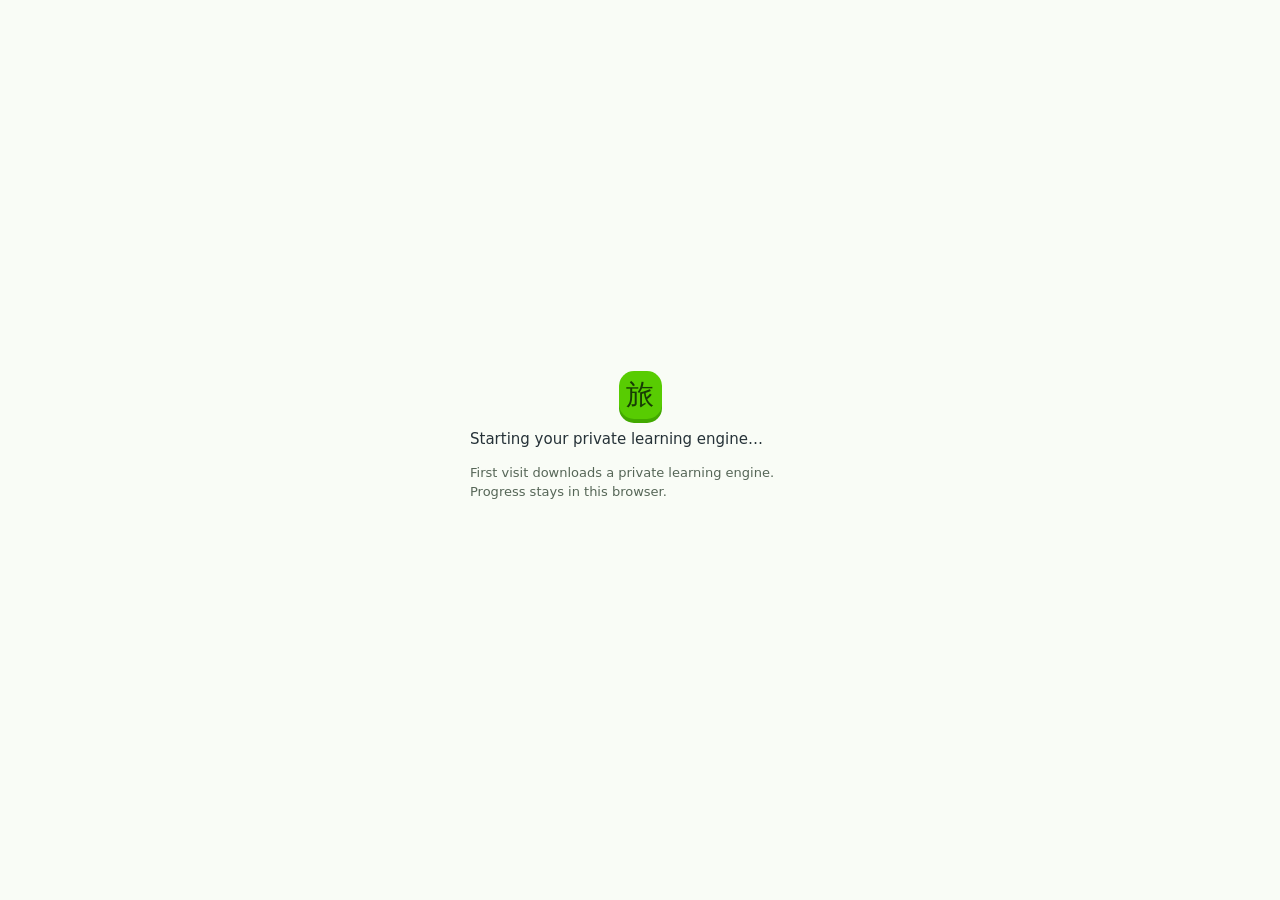
==== commit 5e44c437: "Add encouragement, tap-to-reveal pinyin and open all learning cards" ====
--- a/site/index.html
+++ b/site/index.html
@@ -7,11 +7,12 @@
   <meta name="description" content="A personal Chinese B learning atelier for Emmalyne, connecting Chinese communication with thoughtful hospitality.">
   <title>Emmalyne · Chinese Atelier</title>
   <link rel="icon" href="../public/assets/mark.svg" type="image/svg+xml">
-  <link rel="stylesheet" href="./styles.css">
-  <link rel="stylesheet" href="./daily.css">
-  <link rel="stylesheet" href="./adventure.css">
-  <script type="module" src="./boot.js"></script>
-<link rel="stylesheet" href="./browser.css"></head>
+  <link rel="stylesheet" href="./styles.css?v=1f592a6fd73d">
+  <link rel="stylesheet" href="./daily.css?v=1f592a6fd73d">
+  <link rel="stylesheet" href="./adventure.css?v=1f592a6fd73d">
+  <link rel="stylesheet" href="./support.css?v=1f592a6fd73d">
+  <script type="module" src="./boot.js?v=1f592a6fd73d"></script>
+<link rel="stylesheet" href="./browser.css?v=1f592a6fd73d"></head>
 <body>
   <a class="skip-link" href="#main">Skip to content</a>
   <div id="app"><div class="loading-screen"><span class="brand-mark">旅</span><p><span id="engine-status" role="status">Preparing your 20-lesson course…</span><small>First visit downloads a private learning engine. Progress stays in this browser.</small></p></div></div>
--- a/site/support.css
+++ b/site/support.css
@@ -0,0 +1,25 @@
+.hanzi-tap{cursor:pointer;text-decoration-line:underline;text-decoration-style:dotted;text-decoration-color:#7b9b68;text-underline-offset:.23em;text-decoration-thickness:1px;border-radius:3px;box-decoration-break:clone;-webkit-box-decoration-break:clone}
+.hanzi-tap:hover{background:#edf6e3;text-decoration-color:#367315}
+.hanzi-tap:focus-visible{outline:3px solid #478a24;outline-offset:3px;background:#edf6e3}
+.pinyin-panel[hidden]{display:none}
+.pinyin-panel{position:fixed;bottom:26px;left:50%;transform:translateX(-50%);z-index:1500;width:min(640px,calc(100vw - 32px));max-height:45vh;overflow:auto;padding:22px 48px 20px 22px;border:2px solid #79a857;border-radius:18px;background:#fffef7;color:#243b1a;box-shadow:0 12px 44px #243b1a33;line-height:1.7;text-align:left}
+.pinyin-panel .pinyin-original{font-size:1rem;white-space:pre-line;font-weight:600}
+.pinyin-panel .pinyin-reading{font-size:1.12rem;line-height:1.9;white-space:pre-line;overflow-wrap:anywhere;margin:12px 0 8px;letter-spacing:.02em}
+.pinyin-panel small{font-size:.7rem;color:#617352;display:block}
+.pinyin-close{position:absolute;right:8px;top:8px;width:38px;height:38px;border:0;background:transparent;color:#496237;font-size:26px;cursor:pointer}
+.pinyin-select-button{display:block;background:transparent;border:0;color:#476e30;text-decoration:underline;text-underline-offset:3px;font:inherit;font-size:.72rem;padding:8px 0;cursor:pointer}
+.pronunciation-tip{font-size:.75rem;color:#5b6e4d;margin:0 0 20px;padding:10px 14px;background:#f1f6eb;border-radius:10px}
+.learning-encouragement{display:flex;align-items:flex-start;gap:14px;padding:22px 24px;background:#edf8df;border:2px solid #bfdc9d;border-radius:17px;margin:0 0 24px;line-height:1.7;color:#345722}
+.learning-encouragement>span{font-size:1.5rem;line-height:1.4}
+.learning-encouragement h2{font-size:1.12rem;margin:0 0 5px}
+.learning-encouragement p{margin:0;font-size:.9rem}
+.step-links{display:flex;flex-wrap:wrap;gap:8px;margin-bottom:20px}
+.step-links a{border:1px solid #d0dfc4;border-radius:10px;padding:8px 12px;font-size:.75rem;color:#426c2c;background:#fff}
+.step-links a[aria-current="step"]{background:#e7f5d6;border-color:#73aa4f;font-weight:700}
+.winding-stop:focus-visible{outline:3px solid #2494cd;outline-offset:8px;border-radius:14px}
+.winding-stop .node-caption{display:block}
+.available .path-node{animation:none;outline:none}
+.winding-stop[aria-current="step"] .path-node{outline:4px dashed #afdb83;outline-offset:9px}
+.xp-burst{max-width:calc(100vw - 32px);text-align:center;line-height:1.6}
+@media(max-width:760px){.pinyin-panel{bottom:80px;max-height:48vh;padding:18px 43px 16px 18px}.learning-encouragement{padding:18px}.step-links a{padding:10px 12px;min-height:40px}}
+@media(prefers-reduced-motion:reduce){.xp-burst{animation:none}}
